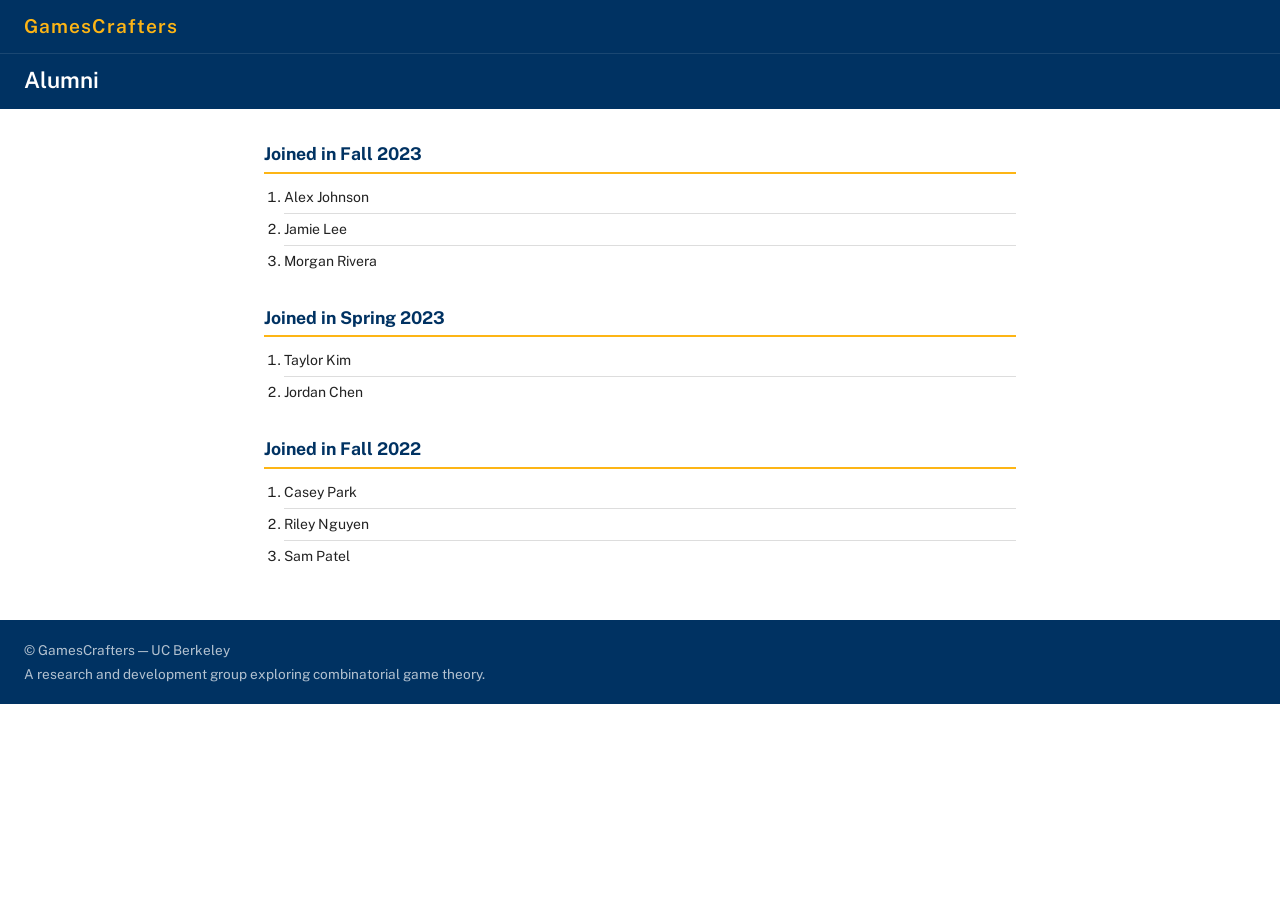
==== alumni.html @ 996c43f6 "add simple alumni.html with fake data + update css" ====
<!DOCTYPE html>
<html lang="en">
<head>
  <meta charset="UTF-8">
  <meta name="viewport" content="width=device-width, initial-scale=1.0">
  <title>GamesCrafters :: Alumni</title>
  <link rel="stylesheet" href="main.css">
</head>
<body>

  <div class="page-logo">
    <a href="index.html">GamesCrafters</a>
  </div>

  <div class="page-nav">
    <h1>Alumni</h1>
  </div>

  <div class="page-content">
    <div class="page-content-wrapper">

      <h3>Joined in Fall 2023</h3>
      <ol class="members-list">
        <li>Alex Johnson</li>
        <li>Jamie Lee</li>
        <li>Morgan Rivera</li>
      </ol>

      <h3>Joined in Spring 2023</h3>
      <ol class="members-list">
        <li>Taylor Kim</li>
        <li>Jordan Chen</li>
      </ol>

      <h3>Joined in Fall 2022</h3>
      <ol class="members-list">
        <li>Casey Park</li>
        <li>Riley Nguyen</li>
        <li>Sam Patel</li>
      </ol>

    </div>
  </div>

  <div class="page-footer">
    <div class="page-footer-wrapper">
      <p>© GamesCrafters — UC Berkeley</p>
      <p>A research and development group exploring combinatorial game theory.</p>
    </div>
  </div>

</body>
</html>
---- main.css ----
@import url('https://fonts.googleapis.com/css2?family=Public+Sans:wght@400;600&display=swap');

*, *::before, *::after { box-sizing: border-box; margin: 0; padding: 0; }

:root {
  --navy: #003262;
  --gold: #FDB515;
  --text: #222222;
  --muted: #555;
  --border: #ddd;
}

body {
  font-family: 'Public Sans', sans-serif;
  font-size: 14px;
  color: var(--text);
  background: #fff;
  line-height: 1.5;
}

/* ── INDEX PAGE: centered layout ── */
body.home {
  height: 100vh;
  display: flex;
  align-items: center;
  justify-content: center;
}

body.home .center {
  text-align: center;
}

body.home h1 {
  font-size: 3rem;
  font-weight: 600;
  color: var(--navy);
  margin-bottom: 10px;
}

body.home a {
  font-size: 0.95rem;
  color: var(--muted);
  text-decoration: underline;
}

body.home a:hover { color: var(--navy); }

/* ── ALUMNI PAGE ── */

.page-logo {
  background: var(--navy);
  padding: 12px 24px;
}

.page-logo a {
  color: var(--gold);
  font-size: 1.2rem;
  font-weight: 600;
  text-decoration: none;
  letter-spacing: 1px;
}

.page-nav {
  background: var(--navy);
  border-top: 1px solid rgba(255,255,255,0.1);
  padding: 10px 24px 12px;
}

.page-nav h1 {
  color: #fff;
  font-size: 1.4rem;
  font-weight: 600;
}

.page-content {
  max-width: 800px;
  margin: 32px auto;
  padding: 0 24px;
}

.page-content h3 {
  color: var(--navy);
  font-size: 1.1rem;
  margin-top: 28px;
  margin-bottom: 8px;
  padding-bottom: 4px;
  border-bottom: 2px solid var(--gold);
}

.members-list {
  list-style: decimal;
  padding-left: 20px;
}

.members-list li {
  padding: 5px 0;
  border-bottom: 1px solid var(--border);
}

.members-list li:last-child { border-bottom: none; }

/* ── FOOTER ── */
.page-footer {
  margin-top: 48px;
  background: var(--navy);
  color: rgba(255,255,255,0.7);
  padding: 20px 24px;
  font-size: 0.85rem;
}

.page-footer p + p { margin-top: 4px; }
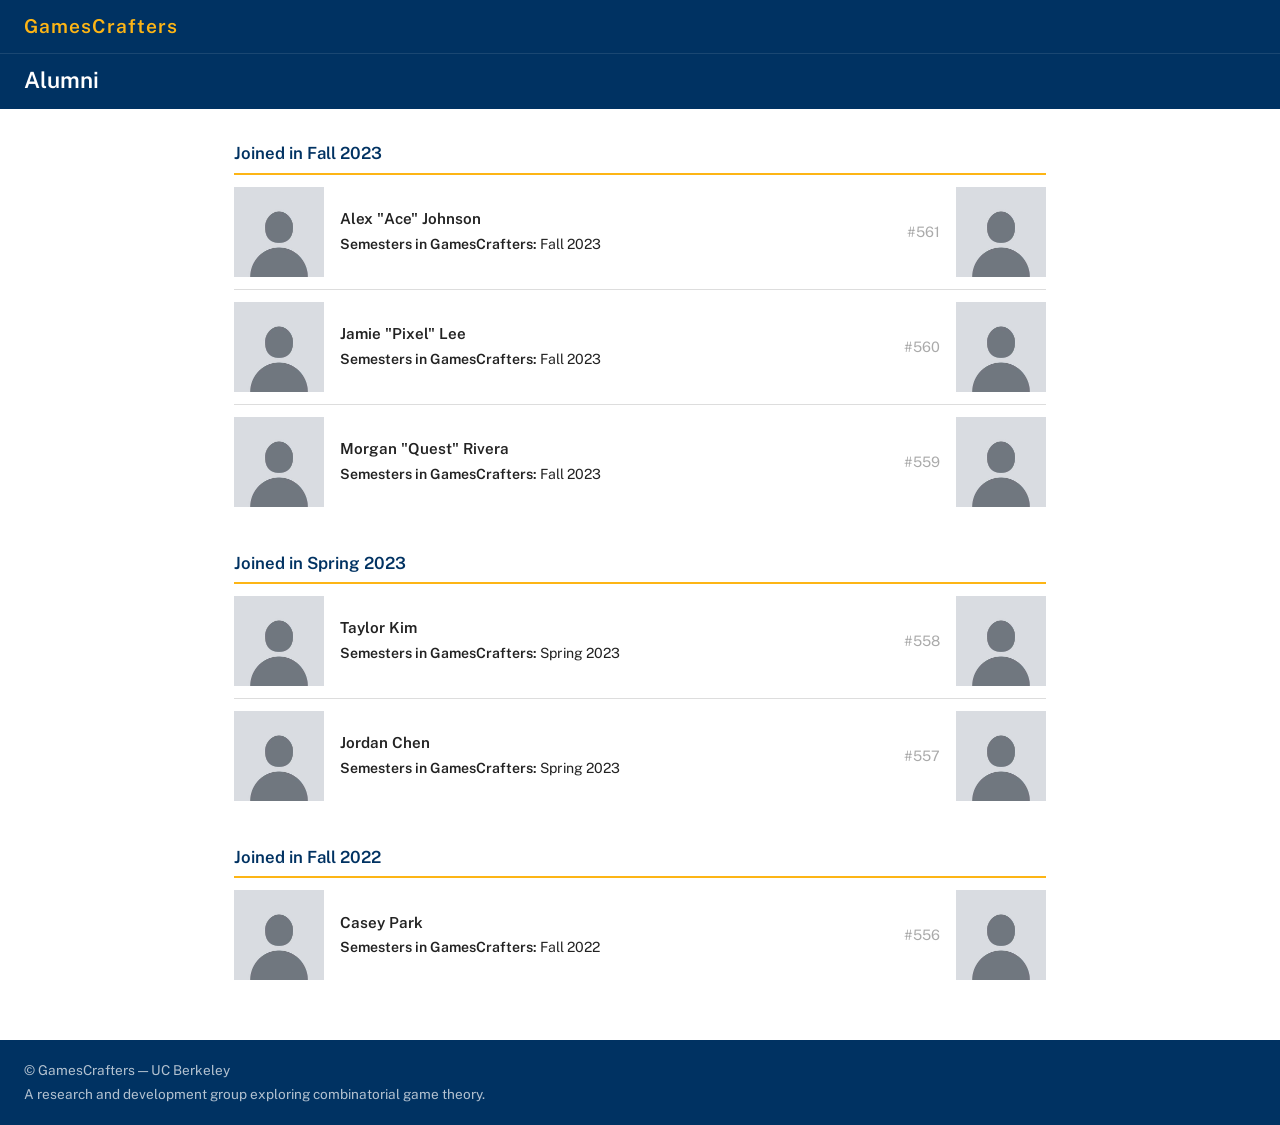
==== commit 6accc5c3: "add member cards" ====
--- a/alumni.html
+++ b/alumni.html
@@ -21,22 +21,68 @@
 
       <h3>Joined in Fall 2023</h3>
       <ol class="members-list">
-        <li>Alex Johnson</li>
-        <li>Jamie Lee</li>
-        <li>Morgan Rivera</li>
+        <li class="member-item">
+          <img src="assets/images/members/jane-doe.jpg" alt="Alex Johnson" class="member-img-left">
+          <div class="member-info">
+            <strong>Alex "Ace" Johnson</strong>
+            <p><span>Semesters in GamesCrafters:</span> Fall 2023</p>
+          </div>
+          <span class="member-number">#561</span>
+          <img src="assets/images/members/jane-doe.jpg" alt="Alex Johnson" class="member-img-right">
+        </li>
+        <li class="member-item">
+          <img src="assets/images/members/jane-doe.jpg" alt="Jamie Lee" class="member-img-left">
+          <div class="member-info">
+            <strong>Jamie "Pixel" Lee</strong>
+            <p><span>Semesters in GamesCrafters:</span> Fall 2023</p>
+          </div>
+          <span class="member-number">#560</span>
+          <img src="assets/images/members/jane-doe.jpg" alt="Jamie Lee" class="member-img-right">
+        </li>
+        <li class="member-item">
+          <img src="assets/images/members/jane-doe.jpg" alt="Morgan Rivera" class="member-img-left">
+          <div class="member-info">
+            <strong>Morgan "Quest" Rivera</strong>
+            <p><span>Semesters in GamesCrafters:</span> Fall 2023</p>
+          </div>
+          <span class="member-number">#559</span>
+          <img src="assets/images/members/jane-doe.jpg" alt="Morgan Rivera" class="member-img-right">
+        </li>
       </ol>
 
       <h3>Joined in Spring 2023</h3>
       <ol class="members-list">
-        <li>Taylor Kim</li>
-        <li>Jordan Chen</li>
+        <li class="member-item">
+          <img src="assets/images/members/jane-doe.jpg" alt="Taylor Kim" class="member-img-left">
+          <div class="member-info">
+            <strong>Taylor Kim</strong>
+            <p><span>Semesters in GamesCrafters:</span> Spring 2023</p>
+          </div>
+          <span class="member-number">#558</span>
+          <img src="assets/images/members/jane-doe.jpg" alt="Taylor Kim" class="member-img-right">
+        </li>
+        <li class="member-item">
+          <img src="assets/images/members/jane-doe.jpg" alt="Jordan Chen" class="member-img-left">
+          <div class="member-info">
+            <strong>Jordan Chen</strong>
+            <p><span>Semesters in GamesCrafters:</span> Spring 2023</p>
+          </div>
+          <span class="member-number">#557</span>
+          <img src="assets/images/members/jane-doe.jpg" alt="Jordan Chen" class="member-img-right">
+        </li>
       </ol>
 
       <h3>Joined in Fall 2022</h3>
       <ol class="members-list">
-        <li>Casey Park</li>
-        <li>Riley Nguyen</li>
-        <li>Sam Patel</li>
+        <li class="member-item">
+          <img src="assets/images/members/jane-doe.jpg" alt="Casey Park" class="member-img-left">
+          <div class="member-info">
+            <strong>Casey Park</strong>
+            <p><span>Semesters in GamesCrafters:</span> Fall 2022</p>
+          </div>
+          <span class="member-number">#556</span>
+          <img src="assets/images/members/jane-doe.jpg" alt="Casey Park" class="member-img-right">
+        </li>
       </ol>
 
     </div>
--- a/main.css
+++ b/main.css
@@ -18,7 +18,7 @@
   line-height: 1.5;
 }
 
-/* ── INDEX PAGE: centered layout ── */
+/* ── INDEX PAGE ── */
 body.home {
   height: 100vh;
   display: flex;
@@ -26,9 +26,7 @@
   justify-content: center;
 }
 
-body.home .center {
-  text-align: center;
-}
+body.home .center { text-align: center; }
 
 body.home h1 {
   font-size: 3rem;
@@ -73,31 +71,74 @@
 }
 
 .page-content {
-  max-width: 800px;
+  max-width: 860px;
   margin: 32px auto;
   padding: 0 24px;
 }
 
 .page-content h3 {
   color: var(--navy);
-  font-size: 1.1rem;
-  margin-top: 28px;
-  margin-bottom: 8px;
-  padding-bottom: 4px;
+  font-size: 1.05rem;
+  font-weight: 600;
+  margin-top: 32px;
+  margin-bottom: 0;
+  padding-bottom: 6px;
   border-bottom: 2px solid var(--gold);
 }
 
+/* ── MEMBER LIST ── */
 .members-list {
-  list-style: decimal;
-  padding-left: 20px;
+  list-style: none;
+  padding: 0;
+  margin: 0;
 }
 
-.members-list li {
-  padding: 5px 0;
+.member-item {
+  display: flex;
+  align-items: center;
+  gap: 16px;
+  padding: 12px 0;
   border-bottom: 1px solid var(--border);
 }
 
-.members-list li:last-child { border-bottom: none; }
+.member-item:last-child { border-bottom: none; }
+
+.member-img-left,
+.member-img-right {
+  width: 90px;
+  height: 90px;
+  object-fit: cover;
+  flex-shrink: 0;
+  background: #eee;
+}
+
+.member-img-right { margin-left: auto; }
+
+.member-info {
+  flex: 1;
+}
+
+.member-info strong {
+  display: block;
+  font-size: 0.95rem;
+  font-weight: 600;
+  margin-bottom: 3px;
+}
+
+.member-info p {
+  font-size: 0.88rem;
+  color: var(--text);
+}
+
+.member-info p span {
+  font-weight: 600;
+}
+
+.member-number {
+  font-size: 0.9rem;
+  color: #aaa;
+  flex-shrink: 0;
+}
 
 /* ── FOOTER ── */
 .page-footer {
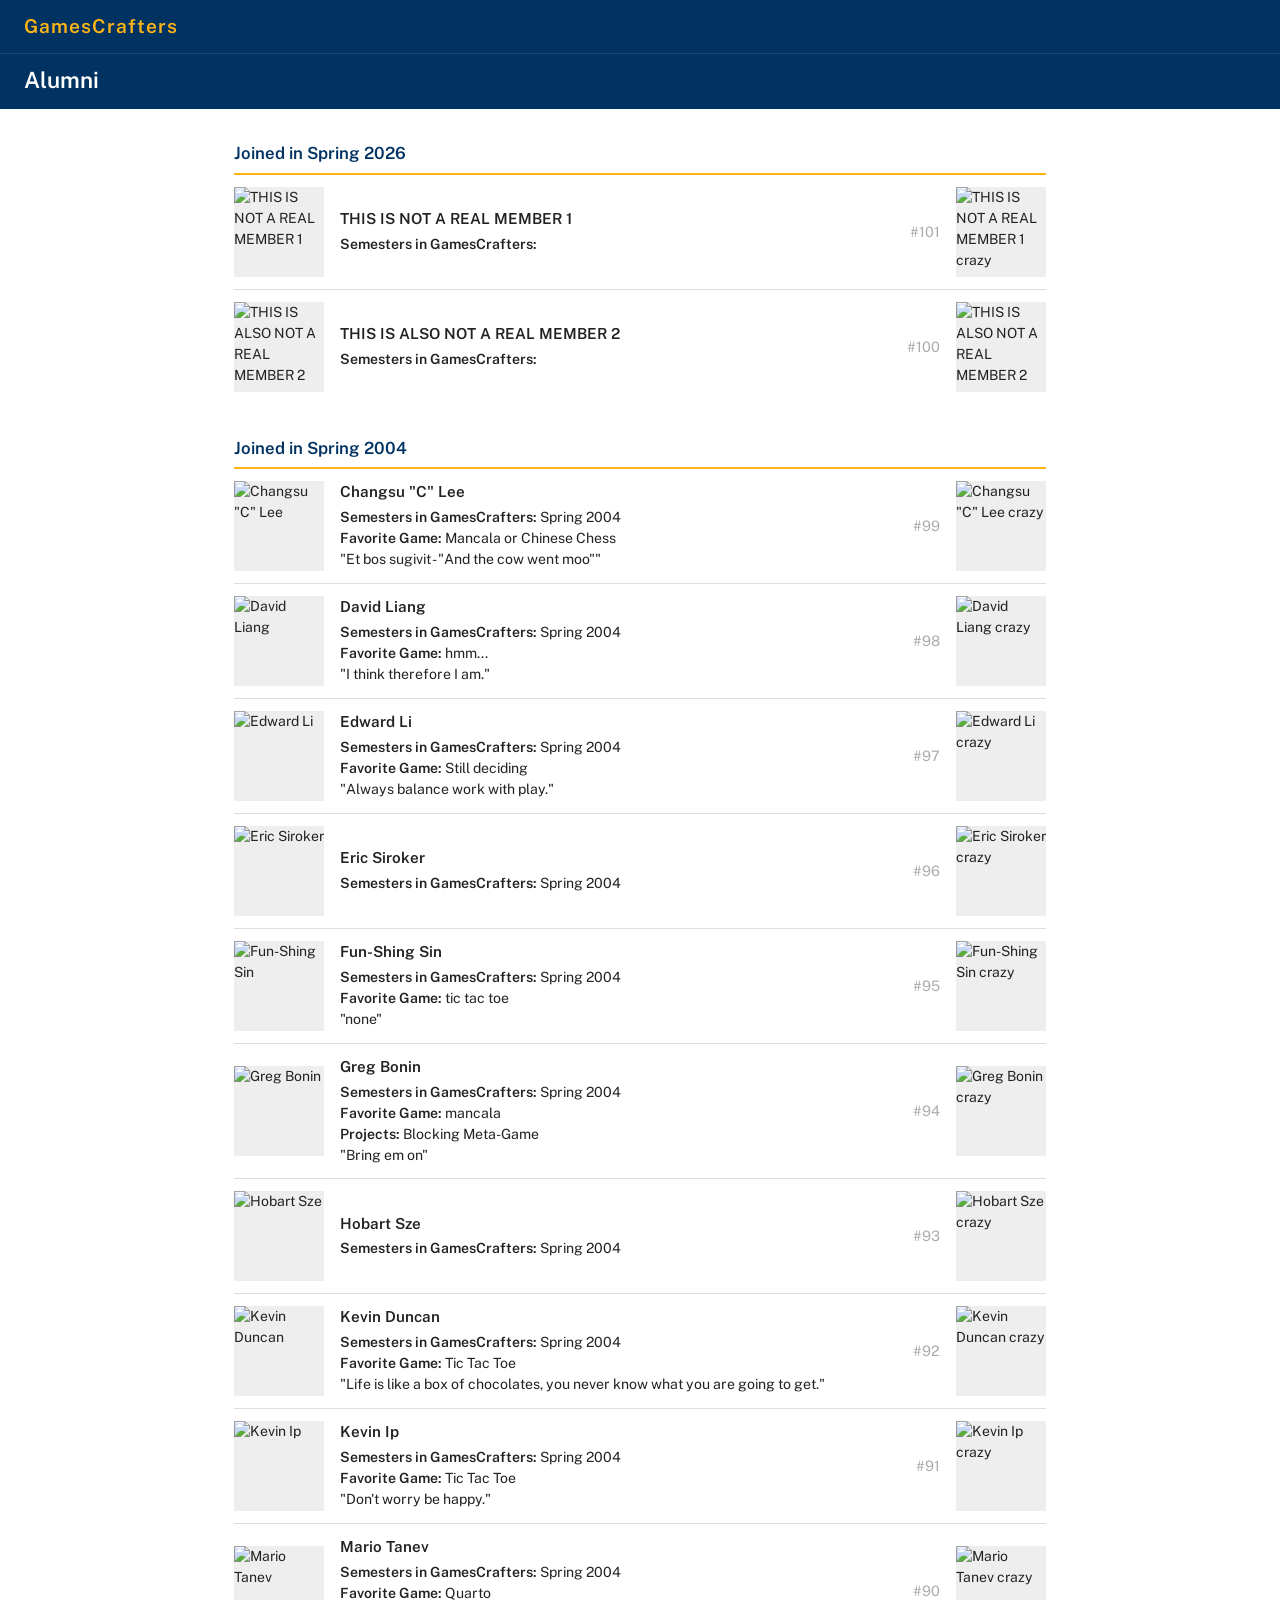
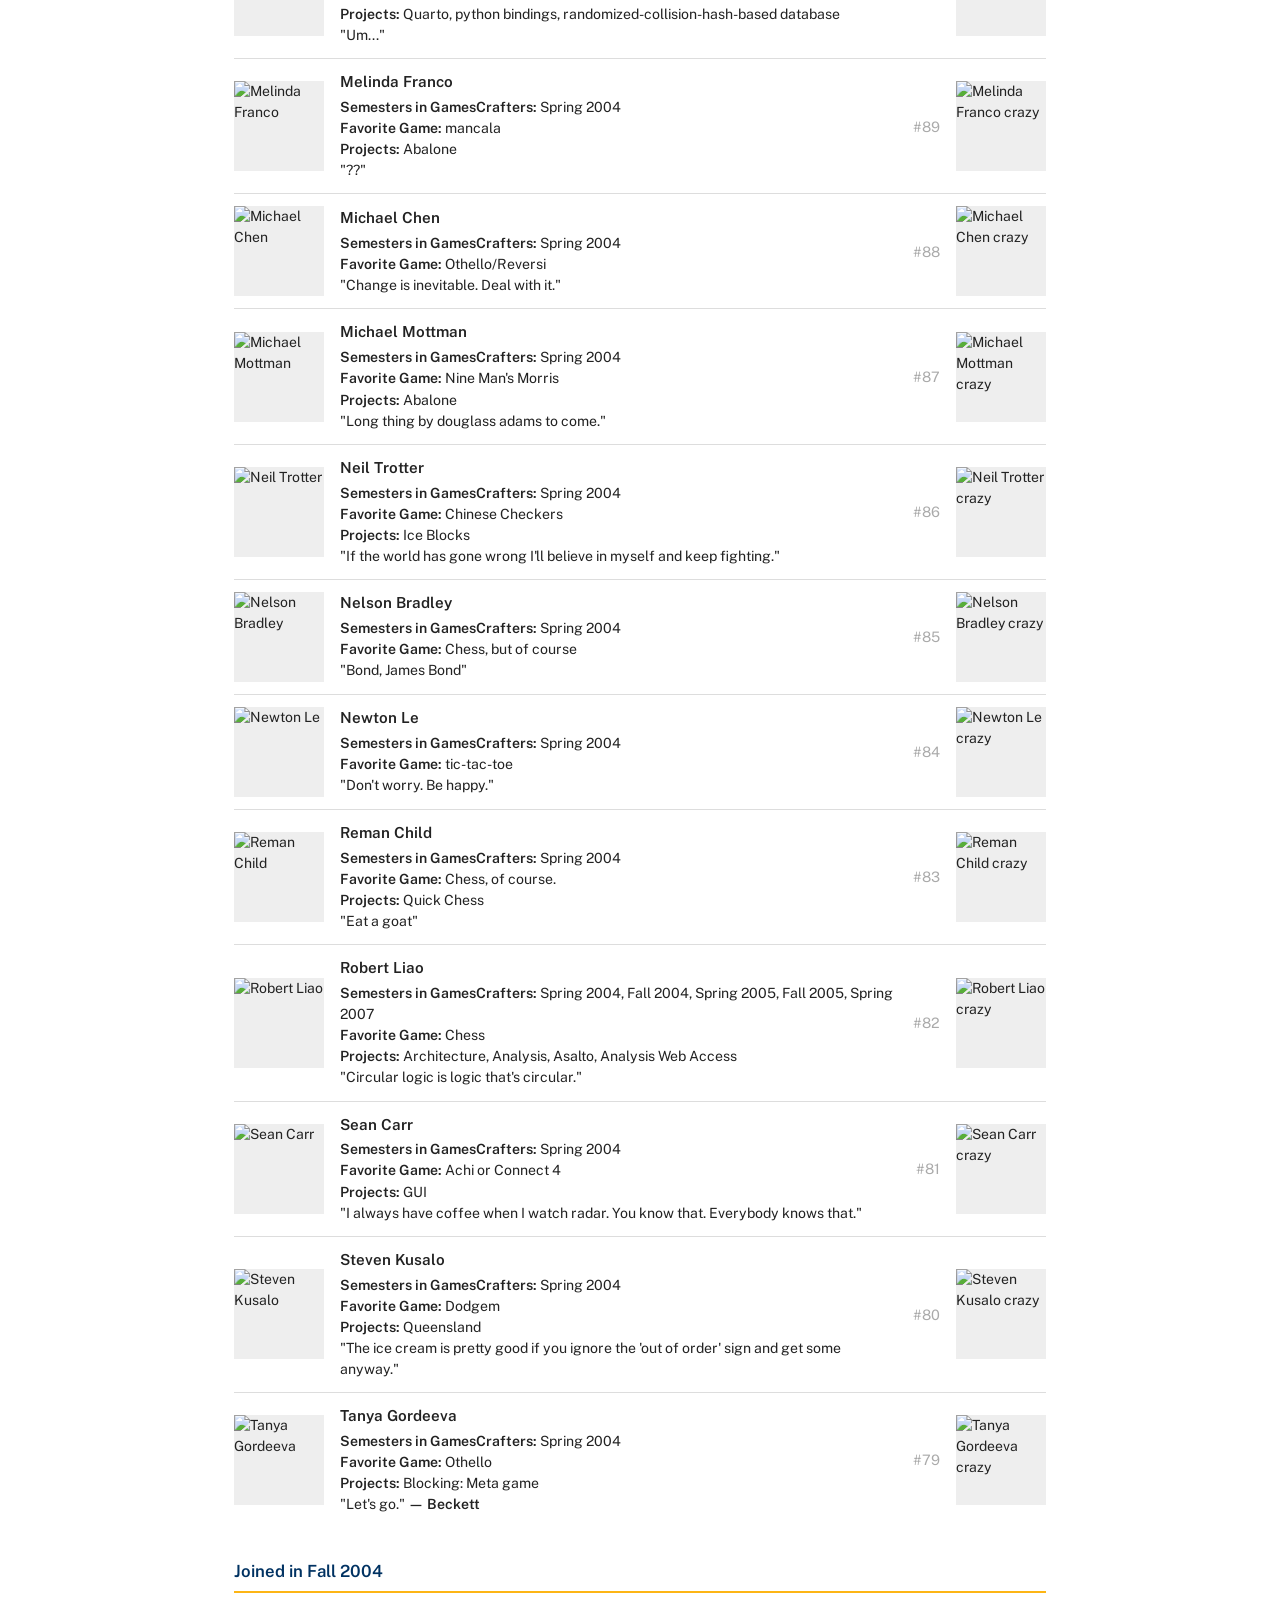
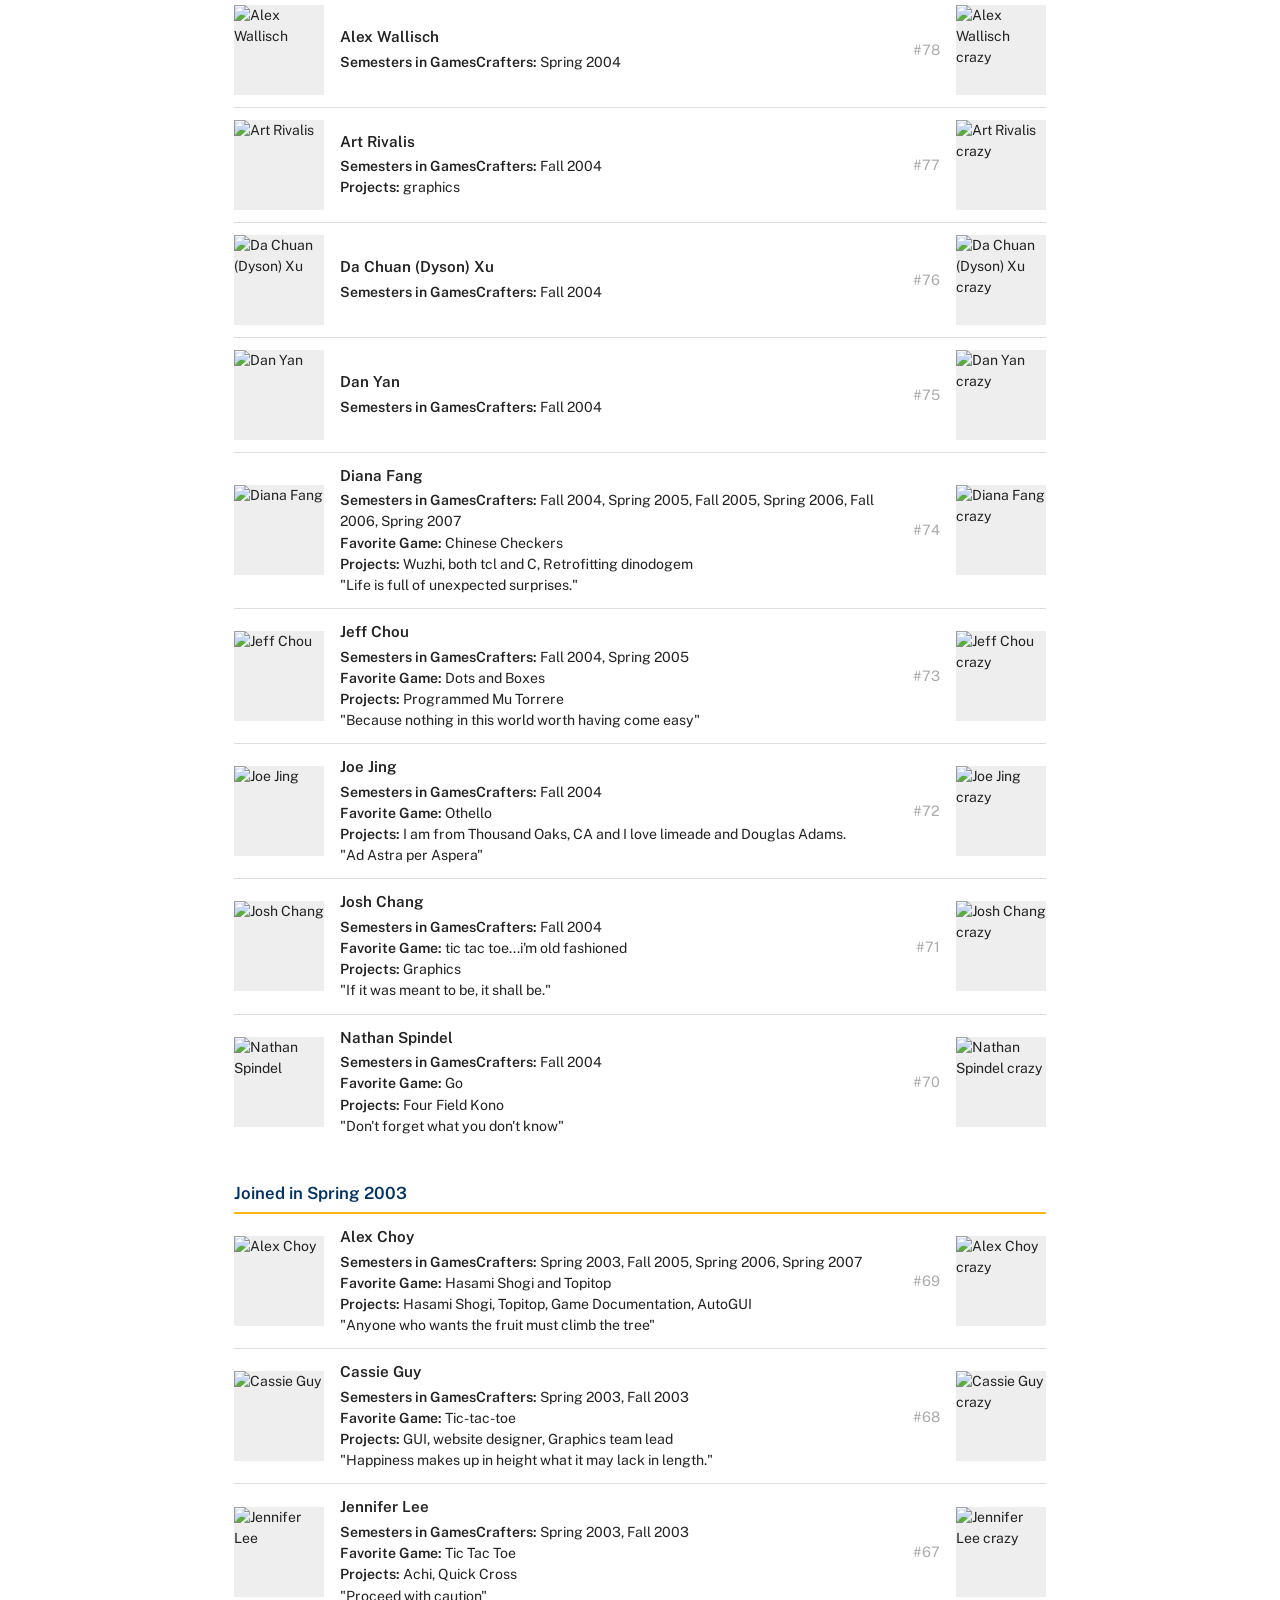
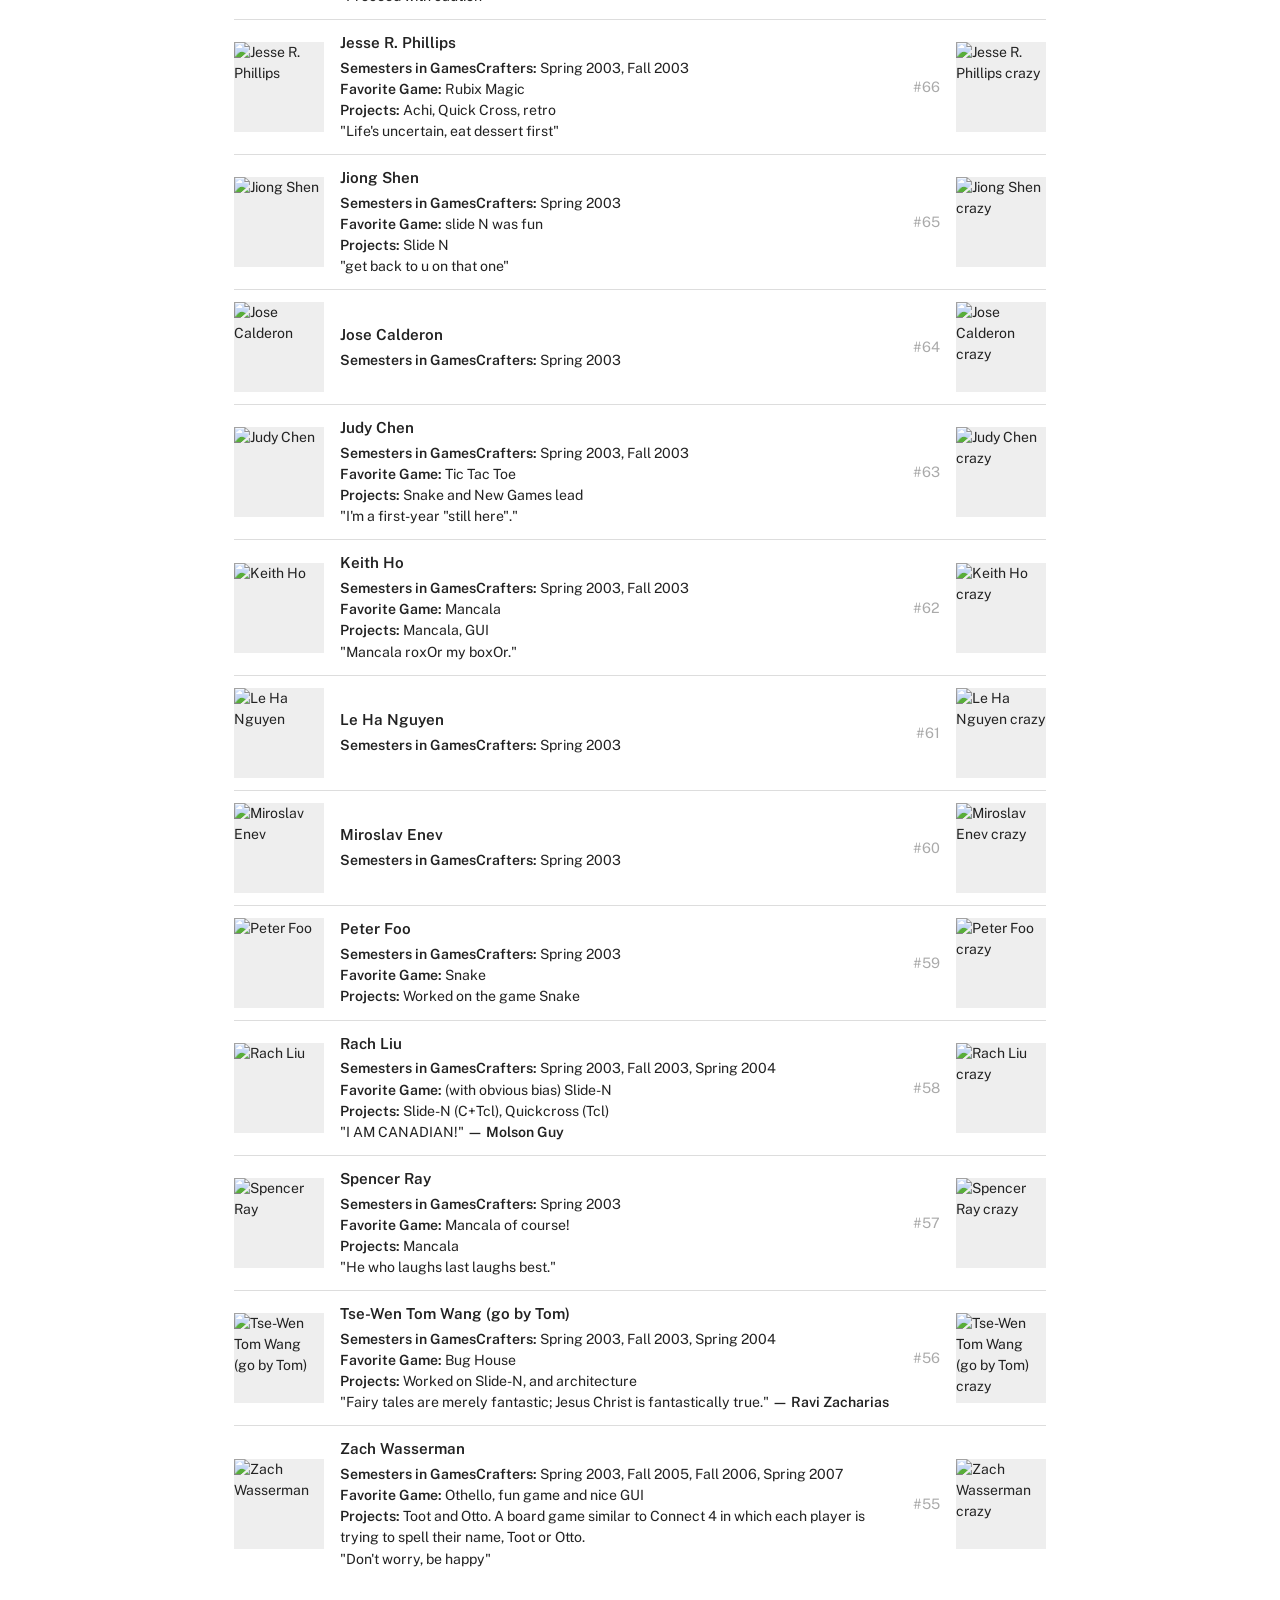
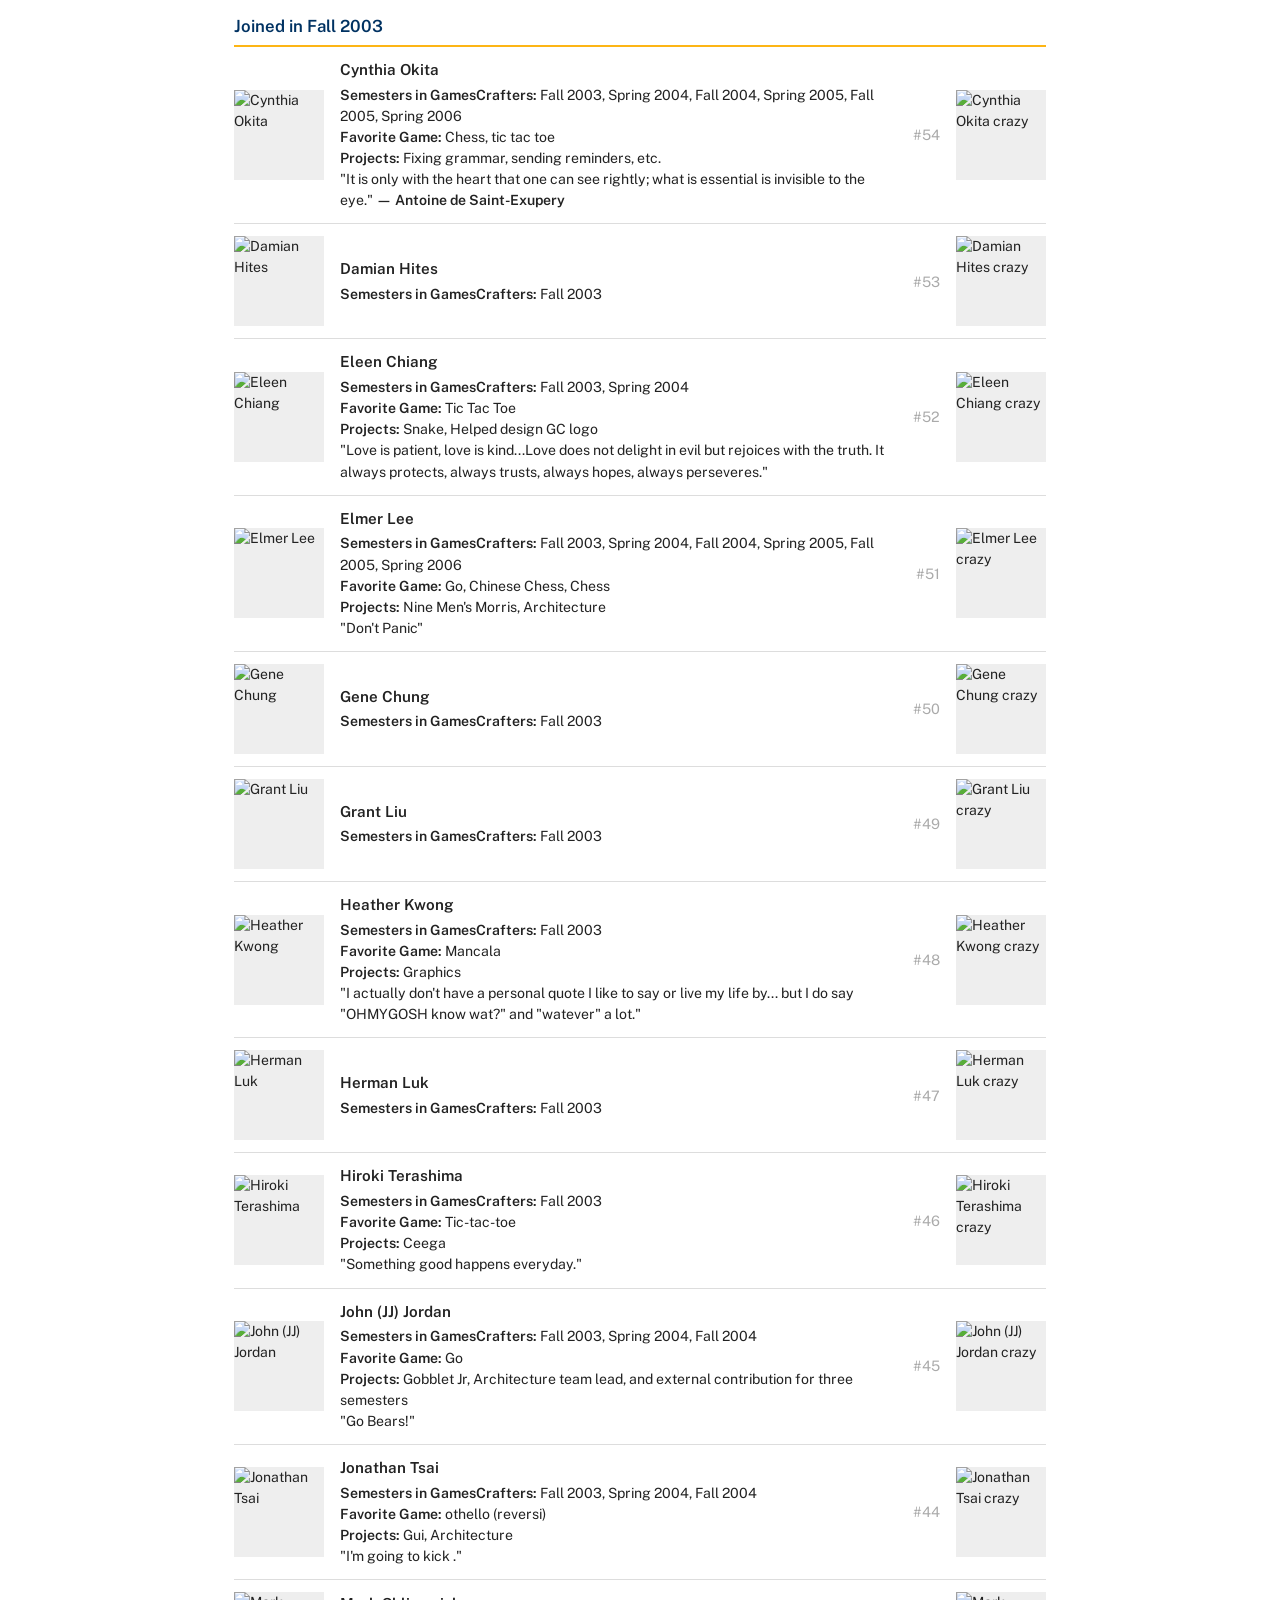
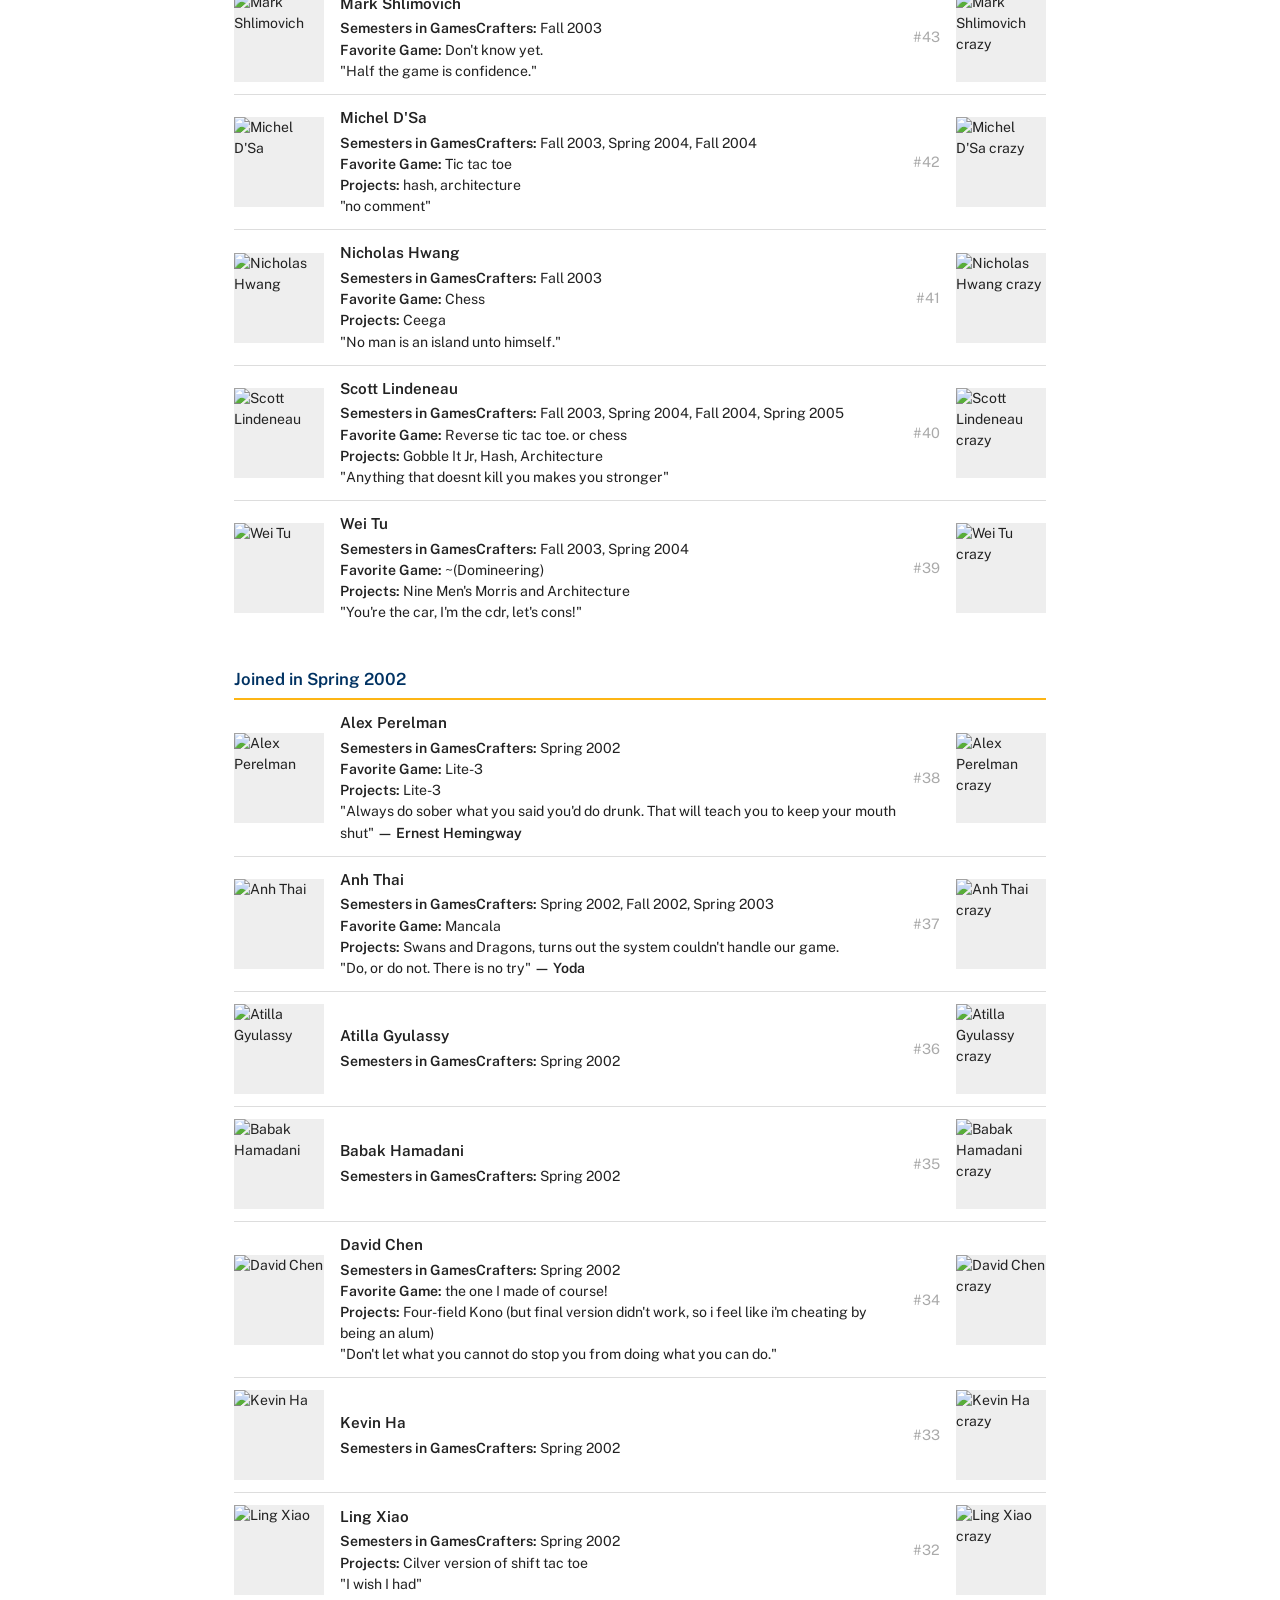
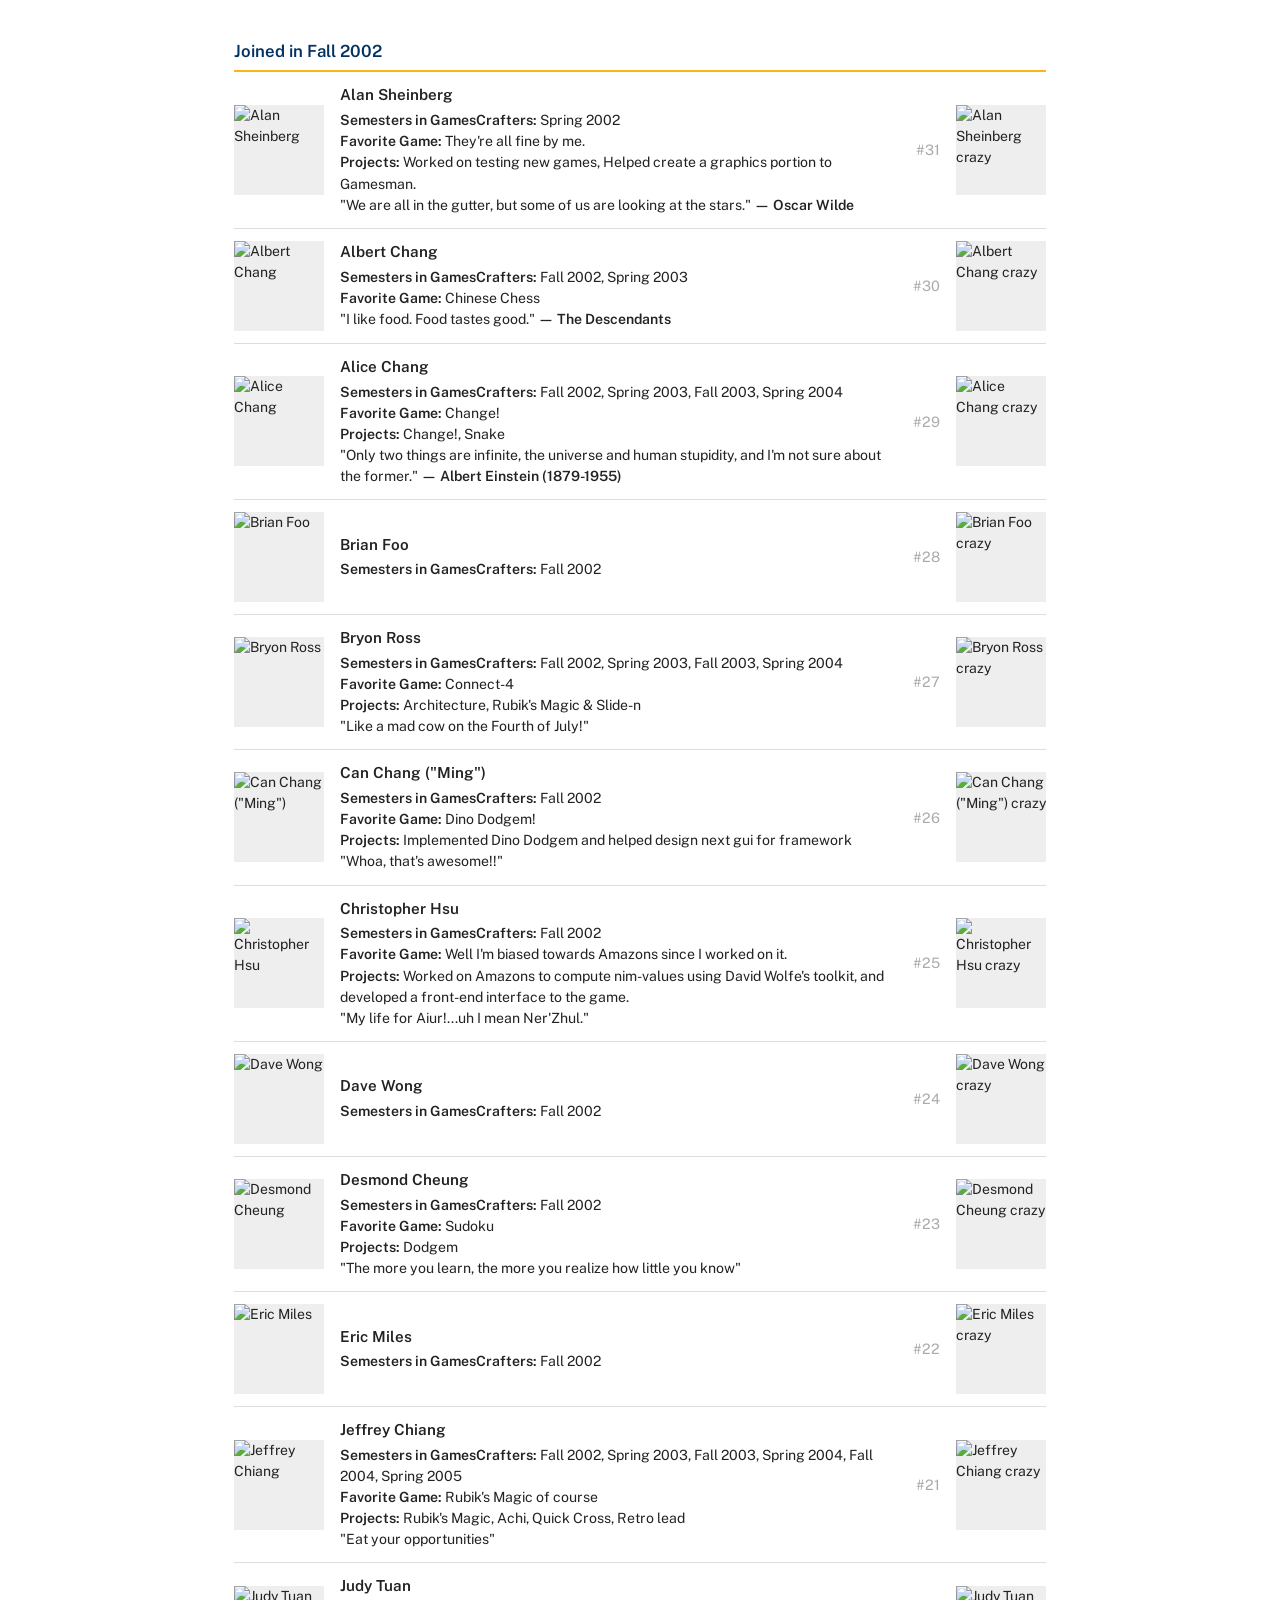
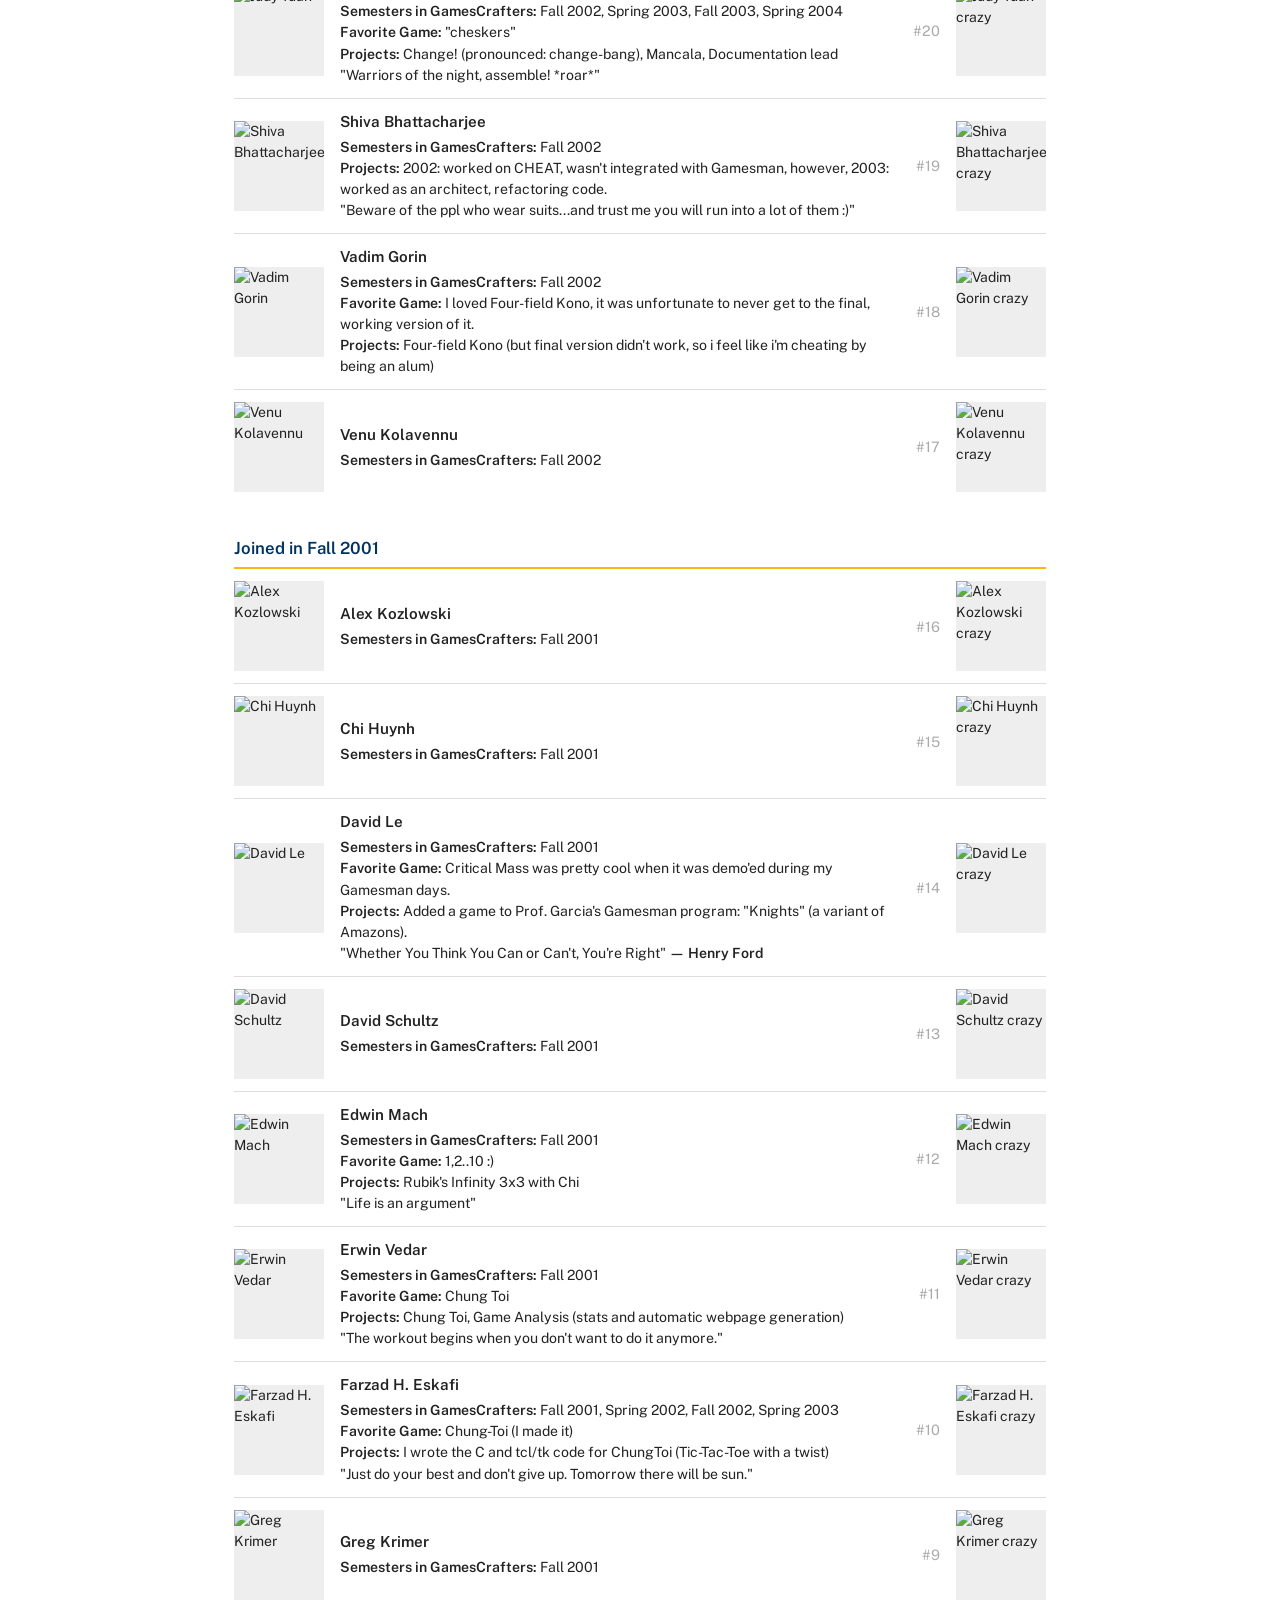
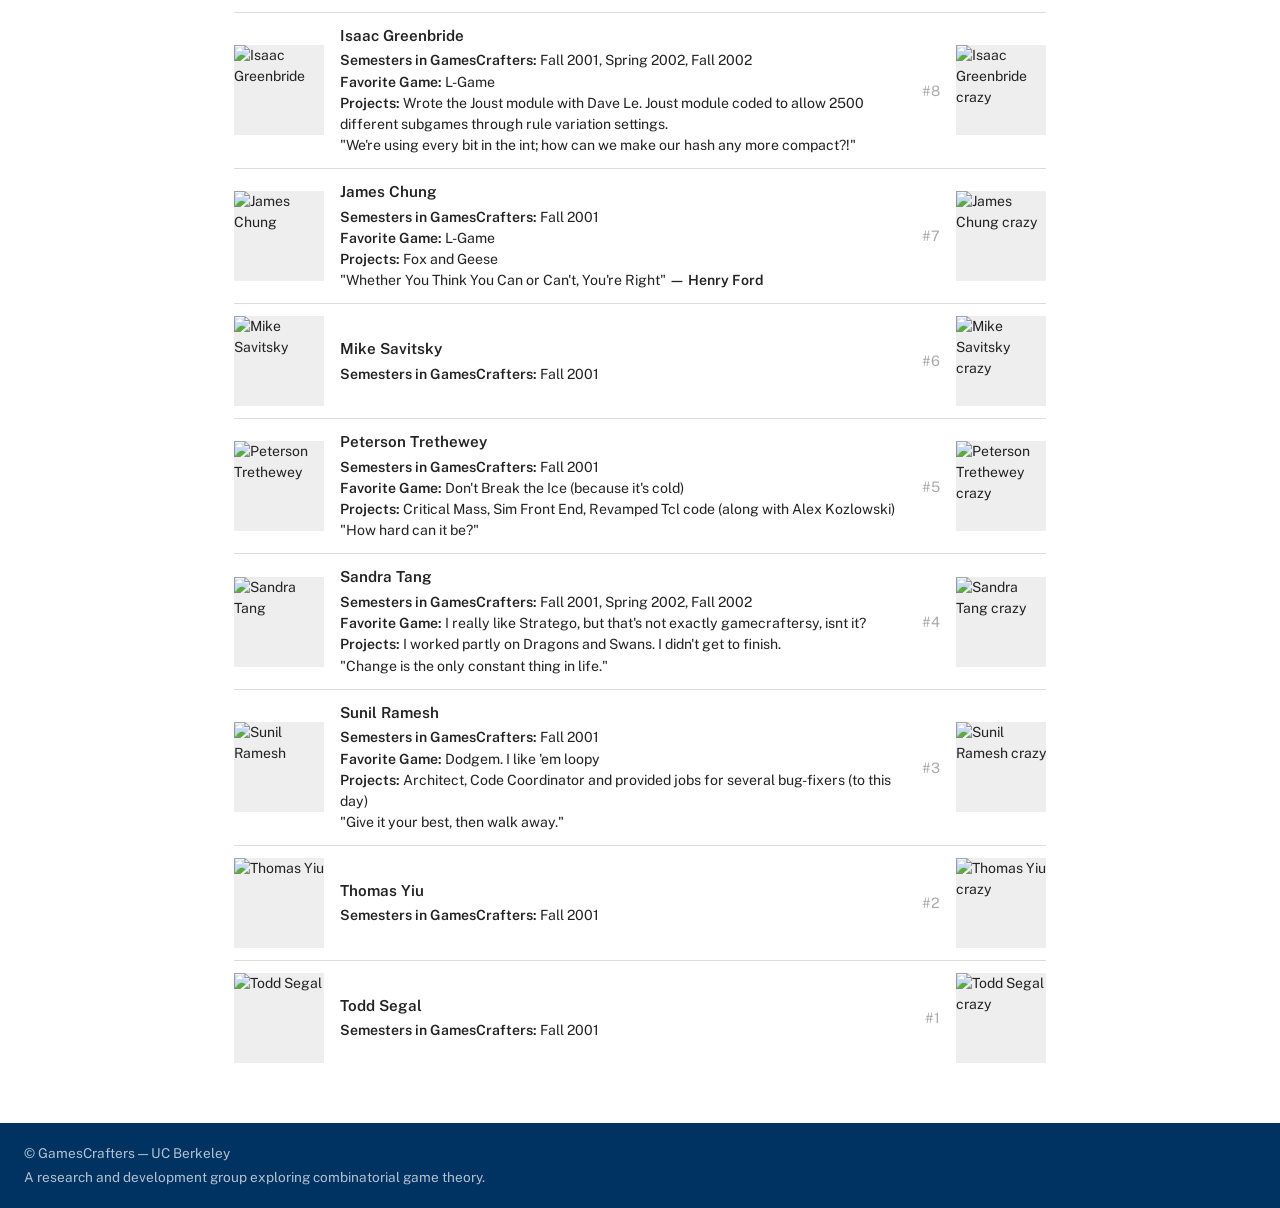
==== commit e73b3522: "update <update_alumni.py> with extra columns - project and games" ====
--- a/alumni.html
+++ b/alumni.html
@@ -18,73 +18,1243 @@
 
   <div class="page-content">
     <div class="page-content-wrapper">
-
-      <h3>Joined in Fall 2023</h3>
+      
+      <h3 id="spring-2026">Joined in Spring 2026</h3>
       <ol class="members-list">
         <li class="member-item">
-          <img src="assets/images/members/jane-doe.jpg" alt="Alex Johnson" class="member-img-left">
-          <div class="member-info">
-            <strong>Alex "Ace" Johnson</strong>
-            <p><span>Semesters in GamesCrafters:</span> Fall 2023</p>
-          </div>
-          <span class="member-number">#561</span>
-          <img src="assets/images/members/jane-doe.jpg" alt="Alex Johnson" class="member-img-right">
-        </li>
-        <li class="member-item">
-          <img src="assets/images/members/jane-doe.jpg" alt="Jamie Lee" class="member-img-left">
-          <div class="member-info">
-            <strong>Jamie "Pixel" Lee</strong>
-            <p><span>Semesters in GamesCrafters:</span> Fall 2023</p>
-          </div>
-          <span class="member-number">#560</span>
-          <img src="assets/images/members/jane-doe.jpg" alt="Jamie Lee" class="member-img-right">
-        </li>
-        <li class="member-item">
-          <img src="assets/images/members/jane-doe.jpg" alt="Morgan Rivera" class="member-img-left">
-          <div class="member-info">
-            <strong>Morgan "Quest" Rivera</strong>
-            <p><span>Semesters in GamesCrafters:</span> Fall 2023</p>
-          </div>
-          <span class="member-number">#559</span>
-          <img src="assets/images/members/jane-doe.jpg" alt="Morgan Rivera" class="member-img-right">
+          <img src="assets/images/members/jane-doe.png" alt="THIS IS NOT A REAL MEMBER 1" class="member-img-left">
+          <div class="member-info">
+            <strong>THIS IS NOT A REAL MEMBER 1</strong>
+            <p><span>Semesters in GamesCrafters:</span> </p>
+            
+            
+            
+          </div>
+          <span class="member-number">#101</span>
+          <img src="assets/images/members/jane-doe.png" alt="THIS IS NOT A REAL MEMBER 1 crazy" class="member-img-right">
+        </li>
+        <li class="member-item">
+          <img src="assets/images/members/jane-doe.png" alt="THIS IS ALSO NOT A REAL MEMBER 2" class="member-img-left">
+          <div class="member-info">
+            <strong>THIS IS ALSO NOT A REAL MEMBER 2</strong>
+            <p><span>Semesters in GamesCrafters:</span> </p>
+            
+            
+            
+          </div>
+          <span class="member-number">#100</span>
+          <img src="assets/images/members/jane-doe.png" alt="THIS IS ALSO NOT A REAL MEMBER 2 crazy" class="member-img-right">
         </li>
       </ol>
-
-      <h3>Joined in Spring 2023</h3>
+      <h3 id="spring-2004">Joined in Spring 2004</h3>
       <ol class="members-list">
         <li class="member-item">
-          <img src="assets/images/members/jane-doe.jpg" alt="Taylor Kim" class="member-img-left">
-          <div class="member-info">
-            <strong>Taylor Kim</strong>
-            <p><span>Semesters in GamesCrafters:</span> Spring 2023</p>
-          </div>
-          <span class="member-number">#558</span>
-          <img src="assets/images/members/jane-doe.jpg" alt="Taylor Kim" class="member-img-right">
-        </li>
-        <li class="member-item">
-          <img src="assets/images/members/jane-doe.jpg" alt="Jordan Chen" class="member-img-left">
-          <div class="member-info">
-            <strong>Jordan Chen</strong>
-            <p><span>Semesters in GamesCrafters:</span> Spring 2023</p>
-          </div>
-          <span class="member-number">#557</span>
-          <img src="assets/images/members/jane-doe.jpg" alt="Jordan Chen" class="member-img-right">
+          <img src="assets/images/members/sp04/ChangsuLee.jpg" alt="Changsu &quot;C&quot; Lee" class="member-img-left">
+          <div class="member-info">
+            <strong>Changsu &quot;C&quot; Lee</strong>
+            <p><span>Semesters in GamesCrafters:</span> Spring 2004</p>
+            <p><span>Favorite Game:</span> Mancala or Chinese Chess</p>
+            
+            <p class="member-quote">"Et bos sugivit - &quot;And the cow went moo&quot;"</p>
+          </div>
+          <span class="member-number">#99</span>
+          <img src="assets/images/members/sp04/ChangsuLeeCrazy.jpg" alt="Changsu &quot;C&quot; Lee crazy" class="member-img-right">
+        </li>
+        <li class="member-item">
+          <img src="assets/images/members/sp04/DavidLiang.jpg" alt="David Liang" class="member-img-left">
+          <div class="member-info">
+            <strong>David Liang</strong>
+            <p><span>Semesters in GamesCrafters:</span> Spring 2004</p>
+            <p><span>Favorite Game:</span> hmm...</p>
+            
+            <p class="member-quote">"I think therefore I am."</p>
+          </div>
+          <span class="member-number">#98</span>
+          <img src="assets/images/members/sp04/DavidLiangCrazy.jpg" alt="David Liang crazy" class="member-img-right">
+        </li>
+        <li class="member-item">
+          <img src="assets/images/members/sp04/EdwardLi.jpg" alt="Edward Li" class="member-img-left">
+          <div class="member-info">
+            <strong>Edward Li</strong>
+            <p><span>Semesters in GamesCrafters:</span> Spring 2004</p>
+            <p><span>Favorite Game:</span> Still deciding</p>
+            
+            <p class="member-quote">"Always balance work with play."</p>
+          </div>
+          <span class="member-number">#97</span>
+          <img src="assets/images/members/sp04/EdwardLiCrazy.jpg" alt="Edward Li crazy" class="member-img-right">
+        </li>
+        <li class="member-item">
+          <img src="assets/images/members/sp04/EricSiroker.jpg" alt="Eric Siroker" class="member-img-left">
+          <div class="member-info">
+            <strong>Eric Siroker</strong>
+            <p><span>Semesters in GamesCrafters:</span> Spring 2004</p>
+            
+            
+            
+          </div>
+          <span class="member-number">#96</span>
+          <img src="assets/images/members/sp04/EricSirokerCrazy.jpg" alt="Eric Siroker crazy" class="member-img-right">
+        </li>
+        <li class="member-item">
+          <img src="assets/images/members/sp04/FunShingSin.jpg" alt="Fun-Shing Sin" class="member-img-left">
+          <div class="member-info">
+            <strong>Fun-Shing Sin</strong>
+            <p><span>Semesters in GamesCrafters:</span> Spring 2004</p>
+            <p><span>Favorite Game:</span> tic tac toe</p>
+            
+            <p class="member-quote">"none"</p>
+          </div>
+          <span class="member-number">#95</span>
+          <img src="assets/images/members/sp04/FunShingSinCrazy.jpg" alt="Fun-Shing Sin crazy" class="member-img-right">
+        </li>
+        <li class="member-item">
+          <img src="assets/images/members/sp04/GregBonin.jpg" alt="Greg Bonin" class="member-img-left">
+          <div class="member-info">
+            <strong>Greg Bonin</strong>
+            <p><span>Semesters in GamesCrafters:</span> Spring 2004</p>
+            <p><span>Favorite Game:</span> mancala</p>
+            <p><span>Projects:</span> Blocking Meta-Game</p>
+            <p class="member-quote">"Bring em on"</p>
+          </div>
+          <span class="member-number">#94</span>
+          <img src="assets/images/members/sp04/GregBoninCrazy.jpg" alt="Greg Bonin crazy" class="member-img-right">
+        </li>
+        <li class="member-item">
+          <img src="assets/images/members/sp04/HobartSze.jpg" alt="Hobart Sze" class="member-img-left">
+          <div class="member-info">
+            <strong>Hobart Sze</strong>
+            <p><span>Semesters in GamesCrafters:</span> Spring 2004</p>
+            
+            
+            
+          </div>
+          <span class="member-number">#93</span>
+          <img src="assets/images/members/sp04/HobartSzeCrazy.jpg" alt="Hobart Sze crazy" class="member-img-right">
+        </li>
+        <li class="member-item">
+          <img src="assets/images/members/sp04/KevinDuncan.jpg" alt="Kevin Duncan" class="member-img-left">
+          <div class="member-info">
+            <strong>Kevin Duncan</strong>
+            <p><span>Semesters in GamesCrafters:</span> Spring 2004</p>
+            <p><span>Favorite Game:</span> Tic Tac Toe</p>
+            
+            <p class="member-quote">"Life is like a box of chocolates, you never know what you are going to get."</p>
+          </div>
+          <span class="member-number">#92</span>
+          <img src="assets/images/members/sp04/KevinDuncanCrazy.jpg" alt="Kevin Duncan crazy" class="member-img-right">
+        </li>
+        <li class="member-item">
+          <img src="assets/images/members/sp04/KevinIp.jpg" alt="Kevin Ip" class="member-img-left">
+          <div class="member-info">
+            <strong>Kevin Ip</strong>
+            <p><span>Semesters in GamesCrafters:</span> Spring 2004</p>
+            <p><span>Favorite Game:</span> Tic Tac Toe</p>
+            
+            <p class="member-quote">"Don&#x27;t worry be happy."</p>
+          </div>
+          <span class="member-number">#91</span>
+          <img src="assets/images/members/sp04/KevinIpCrazy.jpg" alt="Kevin Ip crazy" class="member-img-right">
+        </li>
+        <li class="member-item">
+          <img src="assets/images/members/sp04/MarioTanev.jpg" alt="Mario Tanev" class="member-img-left">
+          <div class="member-info">
+            <strong>Mario Tanev</strong>
+            <p><span>Semesters in GamesCrafters:</span> Spring 2004</p>
+            <p><span>Favorite Game:</span> Quarto</p>
+            <p><span>Projects:</span> Quarto, python bindings, randomized-collision-hash-based database</p>
+            <p class="member-quote">"Um..."</p>
+          </div>
+          <span class="member-number">#90</span>
+          <img src="assets/images/members/sp04/MarioTanevCrazy.jpg" alt="Mario Tanev crazy" class="member-img-right">
+        </li>
+        <li class="member-item">
+          <img src="assets/images/members/sp04/MelindaFranco.jpg" alt="Melinda Franco" class="member-img-left">
+          <div class="member-info">
+            <strong>Melinda Franco</strong>
+            <p><span>Semesters in GamesCrafters:</span> Spring 2004</p>
+            <p><span>Favorite Game:</span> mancala</p>
+            <p><span>Projects:</span> Abalone</p>
+            <p class="member-quote">"??"</p>
+          </div>
+          <span class="member-number">#89</span>
+          <img src="assets/images/members/sp04/MelindaFrancoCrazy.jpg" alt="Melinda Franco crazy" class="member-img-right">
+        </li>
+        <li class="member-item">
+          <img src="assets/images/members/sp04/MichaelChen.jpg" alt="Michael Chen" class="member-img-left">
+          <div class="member-info">
+            <strong>Michael Chen</strong>
+            <p><span>Semesters in GamesCrafters:</span> Spring 2004</p>
+            <p><span>Favorite Game:</span> Othello/Reversi</p>
+            
+            <p class="member-quote">"Change is inevitable. Deal with it."</p>
+          </div>
+          <span class="member-number">#88</span>
+          <img src="assets/images/members/sp04/MichaelChenCrazy.jpg" alt="Michael Chen crazy" class="member-img-right">
+        </li>
+        <li class="member-item">
+          <img src="assets/images/members/sp04/MichaelMottman.jpg" alt="Michael Mottman" class="member-img-left">
+          <div class="member-info">
+            <strong>Michael Mottman</strong>
+            <p><span>Semesters in GamesCrafters:</span> Spring 2004</p>
+            <p><span>Favorite Game:</span> Nine Man&#x27;s Morris</p>
+            <p><span>Projects:</span> Abalone</p>
+            <p class="member-quote">"Long thing by douglass adams to come."</p>
+          </div>
+          <span class="member-number">#87</span>
+          <img src="assets/images/members/sp04/MichaelMottmanCrazy.jpg" alt="Michael Mottman crazy" class="member-img-right">
+        </li>
+        <li class="member-item">
+          <img src="assets/images/members/sp04/NeilTrotter.jpg" alt="Neil Trotter" class="member-img-left">
+          <div class="member-info">
+            <strong>Neil Trotter</strong>
+            <p><span>Semesters in GamesCrafters:</span> Spring 2004</p>
+            <p><span>Favorite Game:</span> Chinese Checkers</p>
+            <p><span>Projects:</span> Ice Blocks</p>
+            <p class="member-quote">"If the world has gone wrong I&#x27;ll believe in myself and keep fighting."</p>
+          </div>
+          <span class="member-number">#86</span>
+          <img src="assets/images/members/sp04/NeilTrotterCrazy.jpg" alt="Neil Trotter crazy" class="member-img-right">
+        </li>
+        <li class="member-item">
+          <img src="assets/images/members/sp04/NelsonBradley.jpg" alt="Nelson Bradley" class="member-img-left">
+          <div class="member-info">
+            <strong>Nelson Bradley</strong>
+            <p><span>Semesters in GamesCrafters:</span> Spring 2004</p>
+            <p><span>Favorite Game:</span> Chess, but of course</p>
+            
+            <p class="member-quote">"Bond, James Bond"</p>
+          </div>
+          <span class="member-number">#85</span>
+          <img src="assets/images/members/sp04/NelsonBradleyCrazy.jpg" alt="Nelson Bradley crazy" class="member-img-right">
+        </li>
+        <li class="member-item">
+          <img src="assets/images/members/sp04/NewtonLe.jpg" alt="Newton Le" class="member-img-left">
+          <div class="member-info">
+            <strong>Newton Le</strong>
+            <p><span>Semesters in GamesCrafters:</span> Spring 2004</p>
+            <p><span>Favorite Game:</span> tic-tac-toe</p>
+            
+            <p class="member-quote">"Don&#x27;t worry. Be happy."</p>
+          </div>
+          <span class="member-number">#84</span>
+          <img src="assets/images/members/sp04/NewtonLeCrazy.jpg" alt="Newton Le crazy" class="member-img-right">
+        </li>
+        <li class="member-item">
+          <img src="assets/images/members/sp04/RemanChild.jpg" alt="Reman Child" class="member-img-left">
+          <div class="member-info">
+            <strong>Reman Child</strong>
+            <p><span>Semesters in GamesCrafters:</span> Spring 2004</p>
+            <p><span>Favorite Game:</span> Chess, of course.</p>
+            <p><span>Projects:</span> Quick Chess</p>
+            <p class="member-quote">"Eat a goat"</p>
+          </div>
+          <span class="member-number">#83</span>
+          <img src="assets/images/members/sp04/RemanChildCrazy.jpg" alt="Reman Child crazy" class="member-img-right">
+        </li>
+        <li class="member-item">
+          <img src="assets/images/members/sp04/RobertLiao.jpg" alt="Robert Liao" class="member-img-left">
+          <div class="member-info">
+            <strong>Robert Liao</strong>
+            <p><span>Semesters in GamesCrafters:</span> Spring 2004, Fall 2004, Spring 2005, Fall 2005, Spring 2007</p>
+            <p><span>Favorite Game:</span> Chess</p>
+            <p><span>Projects:</span> Architecture, Analysis, Asalto, Analysis Web Access</p>
+            <p class="member-quote">"Circular logic is logic that&#x27;s circular."</p>
+          </div>
+          <span class="member-number">#82</span>
+          <img src="assets/images/members/sp04/RobertLiaoCrazy.jpg" alt="Robert Liao crazy" class="member-img-right">
+        </li>
+        <li class="member-item">
+          <img src="assets/images/members/sp04/SeanCarr.jpg" alt="Sean Carr" class="member-img-left">
+          <div class="member-info">
+            <strong>Sean Carr</strong>
+            <p><span>Semesters in GamesCrafters:</span> Spring 2004</p>
+            <p><span>Favorite Game:</span> Achi or Connect 4</p>
+            <p><span>Projects:</span> GUI</p>
+            <p class="member-quote">"I always have coffee when I watch radar. You know that. Everybody knows that."</p>
+          </div>
+          <span class="member-number">#81</span>
+          <img src="assets/images/members/sp04/SeanCarrCrazy.jpg" alt="Sean Carr crazy" class="member-img-right">
+        </li>
+        <li class="member-item">
+          <img src="assets/images/members/sp04/StevenKusalo.jpg" alt="Steven Kusalo" class="member-img-left">
+          <div class="member-info">
+            <strong>Steven Kusalo</strong>
+            <p><span>Semesters in GamesCrafters:</span> Spring 2004</p>
+            <p><span>Favorite Game:</span> Dodgem</p>
+            <p><span>Projects:</span> Queensland</p>
+            <p class="member-quote">"The ice cream is pretty good if you ignore the &#x27;out of order&#x27; sign and get some anyway."</p>
+          </div>
+          <span class="member-number">#80</span>
+          <img src="assets/images/members/sp04/StevenKusaloCrazy.jpg" alt="Steven Kusalo crazy" class="member-img-right">
+        </li>
+        <li class="member-item">
+          <img src="assets/images/members/sp04/TanyaGordeeva.jpg" alt="Tanya Gordeeva" class="member-img-left">
+          <div class="member-info">
+            <strong>Tanya Gordeeva</strong>
+            <p><span>Semesters in GamesCrafters:</span> Spring 2004</p>
+            <p><span>Favorite Game:</span> Othello</p>
+            <p><span>Projects:</span> Blocking: Meta game</p>
+            <p class="member-quote">"Let&#x27;s go." <span class="citation">— Beckett</span></p>
+          </div>
+          <span class="member-number">#79</span>
+          <img src="assets/images/members/sp04/TanyaGordeevaCrazy.jpg" alt="Tanya Gordeeva crazy" class="member-img-right">
         </li>
       </ol>
-
-      <h3>Joined in Fall 2022</h3>
+      <h3 id="fall-2004">Joined in Fall 2004</h3>
       <ol class="members-list">
         <li class="member-item">
-          <img src="assets/images/members/jane-doe.jpg" alt="Casey Park" class="member-img-left">
-          <div class="member-info">
-            <strong>Casey Park</strong>
-            <p><span>Semesters in GamesCrafters:</span> Fall 2022</p>
-          </div>
-          <span class="member-number">#556</span>
-          <img src="assets/images/members/jane-doe.jpg" alt="Casey Park" class="member-img-right">
+          <img src="assets/images/members/fa04/AlexWallisch.jpg" alt="Alex Wallisch" class="member-img-left">
+          <div class="member-info">
+            <strong>Alex Wallisch</strong>
+            <p><span>Semesters in GamesCrafters:</span> Spring 2004</p>
+            
+            
+            
+          </div>
+          <span class="member-number">#78</span>
+          <img src="assets/images/members/fa04/AlexWallischCrazy.jpg" alt="Alex Wallisch crazy" class="member-img-right">
+        </li>
+        <li class="member-item">
+          <img src="assets/images/members/fa04/ArtRivalis.jpg" alt="Art Rivalis" class="member-img-left">
+          <div class="member-info">
+            <strong>Art Rivalis</strong>
+            <p><span>Semesters in GamesCrafters:</span> Fall 2004</p>
+            
+            <p><span>Projects:</span> graphics</p>
+            
+          </div>
+          <span class="member-number">#77</span>
+          <img src="assets/images/members/fa04/ArtRivalisCrazy.jpg" alt="Art Rivalis crazy" class="member-img-right">
+        </li>
+        <li class="member-item">
+          <img src="assets/images/members/jane-doe.png" alt="Da Chuan (Dyson) Xu" class="member-img-left">
+          <div class="member-info">
+            <strong>Da Chuan (Dyson) Xu</strong>
+            <p><span>Semesters in GamesCrafters:</span> Fall 2004</p>
+            
+            
+            
+          </div>
+          <span class="member-number">#76</span>
+          <img src="assets/images/members/jane-doe.png" alt="Da Chuan (Dyson) Xu crazy" class="member-img-right">
+        </li>
+        <li class="member-item">
+          <img src="assets/images/members/jane-doe.png" alt="Dan Yan" class="member-img-left">
+          <div class="member-info">
+            <strong>Dan Yan</strong>
+            <p><span>Semesters in GamesCrafters:</span> Fall 2004</p>
+            
+            
+            
+          </div>
+          <span class="member-number">#75</span>
+          <img src="assets/images/members/jane-doe.png" alt="Dan Yan crazy" class="member-img-right">
+        </li>
+        <li class="member-item">
+          <img src="assets/images/members/fa04/DianaFang.jpg" alt="Diana Fang" class="member-img-left">
+          <div class="member-info">
+            <strong>Diana Fang</strong>
+            <p><span>Semesters in GamesCrafters:</span> Fall 2004, Spring 2005, Fall 2005, Spring 2006, Fall 2006, Spring 2007</p>
+            <p><span>Favorite Game:</span> Chinese Checkers</p>
+            <p><span>Projects:</span> Wuzhi, both tcl and C, Retrofitting dinodogem</p>
+            <p class="member-quote">"Life is full of unexpected surprises."</p>
+          </div>
+          <span class="member-number">#74</span>
+          <img src="assets/images/members/fa04/DianaFangCrazy.jpg" alt="Diana Fang crazy" class="member-img-right">
+        </li>
+        <li class="member-item">
+          <img src="assets/images/members/fa04/JeffChou.jpg" alt="Jeff Chou" class="member-img-left">
+          <div class="member-info">
+            <strong>Jeff Chou</strong>
+            <p><span>Semesters in GamesCrafters:</span> Fall 2004, Spring 2005</p>
+            <p><span>Favorite Game:</span> Dots and Boxes</p>
+            <p><span>Projects:</span> Programmed Mu Torrere</p>
+            <p class="member-quote">"Because nothing in this world worth having come easy"</p>
+          </div>
+          <span class="member-number">#73</span>
+          <img src="assets/images/members/fa04/JeffChouCrazy.jpg" alt="Jeff Chou crazy" class="member-img-right">
+        </li>
+        <li class="member-item">
+          <img src="assets/images/members/fa04/JoeJing.jpg" alt="Joe Jing" class="member-img-left">
+          <div class="member-info">
+            <strong>Joe Jing</strong>
+            <p><span>Semesters in GamesCrafters:</span> Fall 2004</p>
+            <p><span>Favorite Game:</span> Othello</p>
+            <p><span>Projects:</span> I am from Thousand Oaks, CA and I love limeade and Douglas Adams.</p>
+            <p class="member-quote">"Ad Astra per Aspera"</p>
+          </div>
+          <span class="member-number">#72</span>
+          <img src="assets/images/members/fa04/JoeJingCrazy.jpg" alt="Joe Jing crazy" class="member-img-right">
+        </li>
+        <li class="member-item">
+          <img src="assets/images/members/jane-doe.png" alt="Josh Chang" class="member-img-left">
+          <div class="member-info">
+            <strong>Josh Chang</strong>
+            <p><span>Semesters in GamesCrafters:</span> Fall 2004</p>
+            <p><span>Favorite Game:</span> tic tac toe...i&#x27;m old fashioned</p>
+            <p><span>Projects:</span> Graphics</p>
+            <p class="member-quote">"If it was meant to be, it shall be."</p>
+          </div>
+          <span class="member-number">#71</span>
+          <img src="assets/images/members/jane-doe.png" alt="Josh Chang crazy" class="member-img-right">
+        </li>
+        <li class="member-item">
+          <img src="assets/images/members/jane-doe.png" alt="Nathan Spindel" class="member-img-left">
+          <div class="member-info">
+            <strong>Nathan Spindel</strong>
+            <p><span>Semesters in GamesCrafters:</span> Fall 2004</p>
+            <p><span>Favorite Game:</span> Go</p>
+            <p><span>Projects:</span> Four Field Kono</p>
+            <p class="member-quote">"Don&#x27;t forget what you don&#x27;t know"</p>
+          </div>
+          <span class="member-number">#70</span>
+          <img src="assets/images/members/jane-doe.png" alt="Nathan Spindel crazy" class="member-img-right">
         </li>
       </ol>
-
+      <h3 id="spring-2003">Joined in Spring 2003</h3>
+      <ol class="members-list">
+        <li class="member-item">
+          <img src="assets/images/members/sp03/AlexChoy.jpg" alt="Alex Choy" class="member-img-left">
+          <div class="member-info">
+            <strong>Alex Choy</strong>
+            <p><span>Semesters in GamesCrafters:</span> Spring 2003, Fall 2005, Spring 2006, Spring 2007</p>
+            <p><span>Favorite Game:</span> Hasami Shogi and Topitop</p>
+            <p><span>Projects:</span> Hasami Shogi, Topitop, Game Documentation, AutoGUI</p>
+            <p class="member-quote">"Anyone who wants the fruit must climb the tree"</p>
+          </div>
+          <span class="member-number">#69</span>
+          <img src="assets/images/members/sp03/AlexChoyCrazy.jpg" alt="Alex Choy crazy" class="member-img-right">
+        </li>
+        <li class="member-item">
+          <img src="assets/images/members/sp03/CassieGuy.jpg" alt="Cassie Guy" class="member-img-left">
+          <div class="member-info">
+            <strong>Cassie Guy</strong>
+            <p><span>Semesters in GamesCrafters:</span> Spring 2003, Fall 2003</p>
+            <p><span>Favorite Game:</span> Tic-tac-toe</p>
+            <p><span>Projects:</span> GUI, website designer, Graphics team lead</p>
+            <p class="member-quote">"Happiness makes up in height what it may lack in length."</p>
+          </div>
+          <span class="member-number">#68</span>
+          <img src="assets/images/members/sp03/CassieGuyCrazy.jpg" alt="Cassie Guy crazy" class="member-img-right">
+        </li>
+        <li class="member-item">
+          <img src="assets/images/members/sp03/JenniferLee.jpg" alt="Jennifer Lee" class="member-img-left">
+          <div class="member-info">
+            <strong>Jennifer Lee</strong>
+            <p><span>Semesters in GamesCrafters:</span> Spring 2003, Fall 2003</p>
+            <p><span>Favorite Game:</span> Tic Tac Toe</p>
+            <p><span>Projects:</span> Achi, Quick Cross</p>
+            <p class="member-quote">"Proceed with caution"</p>
+          </div>
+          <span class="member-number">#67</span>
+          <img src="assets/images/members/sp03/JenniferLeeCrazy.jpg" alt="Jennifer Lee crazy" class="member-img-right">
+        </li>
+        <li class="member-item">
+          <img src="assets/images/members/sp03/JessePhillips.jpg" alt="Jesse R. Phillips" class="member-img-left">
+          <div class="member-info">
+            <strong>Jesse R. Phillips</strong>
+            <p><span>Semesters in GamesCrafters:</span> Spring 2003, Fall 2003</p>
+            <p><span>Favorite Game:</span> Rubix Magic</p>
+            <p><span>Projects:</span> Achi, Quick Cross, retro</p>
+            <p class="member-quote">"Life&#x27;s uncertain, eat dessert first"</p>
+          </div>
+          <span class="member-number">#66</span>
+          <img src="assets/images/members/sp03/JessePhillipsCrazy.jpg" alt="Jesse R. Phillips crazy" class="member-img-right">
+        </li>
+        <li class="member-item">
+          <img src="assets/images/members/jane-doe.png" alt="Jiong Shen" class="member-img-left">
+          <div class="member-info">
+            <strong>Jiong Shen</strong>
+            <p><span>Semesters in GamesCrafters:</span> Spring 2003</p>
+            <p><span>Favorite Game:</span> slide N was fun</p>
+            <p><span>Projects:</span> Slide N</p>
+            <p class="member-quote">"get back to u on that one"</p>
+          </div>
+          <span class="member-number">#65</span>
+          <img src="assets/images/members/jane-doe.png" alt="Jiong Shen crazy" class="member-img-right">
+        </li>
+        <li class="member-item">
+          <img src="assets/images/members/jane-doe.png" alt="Jose Calderon" class="member-img-left">
+          <div class="member-info">
+            <strong>Jose Calderon</strong>
+            <p><span>Semesters in GamesCrafters:</span> Spring 2003</p>
+            
+            
+            
+          </div>
+          <span class="member-number">#64</span>
+          <img src="assets/images/members/jane-doe.png" alt="Jose Calderon crazy" class="member-img-right">
+        </li>
+        <li class="member-item">
+          <img src="assets/images/members/sp03/JudyChen.jpg" alt="Judy Chen" class="member-img-left">
+          <div class="member-info">
+            <strong>Judy Chen</strong>
+            <p><span>Semesters in GamesCrafters:</span> Spring 2003, Fall 2003</p>
+            <p><span>Favorite Game:</span> Tic Tac Toe</p>
+            <p><span>Projects:</span> Snake and New Games lead</p>
+            <p class="member-quote">"I&#x27;m a first-year &quot;still here&quot;."</p>
+          </div>
+          <span class="member-number">#63</span>
+          <img src="assets/images/members/sp03/JudyChenCrazy.jpg" alt="Judy Chen crazy" class="member-img-right">
+        </li>
+        <li class="member-item">
+          <img src="assets/images/members/sp03/KeithHo.jpg" alt="Keith Ho" class="member-img-left">
+          <div class="member-info">
+            <strong>Keith Ho</strong>
+            <p><span>Semesters in GamesCrafters:</span> Spring 2003, Fall 2003</p>
+            <p><span>Favorite Game:</span> Mancala</p>
+            <p><span>Projects:</span> Mancala, GUI</p>
+            <p class="member-quote">"Mancala roxOr my boxOr."</p>
+          </div>
+          <span class="member-number">#62</span>
+          <img src="assets/images/members/sp03/KeithHoCrazy.jpg" alt="Keith Ho crazy" class="member-img-right">
+        </li>
+        <li class="member-item">
+          <img src="assets/images/members/jane-doe.png" alt="Le Ha Nguyen" class="member-img-left">
+          <div class="member-info">
+            <strong>Le Ha Nguyen</strong>
+            <p><span>Semesters in GamesCrafters:</span> Spring 2003</p>
+            
+            
+            
+          </div>
+          <span class="member-number">#61</span>
+          <img src="assets/images/members/jane-doe.png" alt="Le Ha Nguyen crazy" class="member-img-right">
+        </li>
+        <li class="member-item">
+          <img src="assets/images/members/jane-doe.png" alt="Miroslav Enev" class="member-img-left">
+          <div class="member-info">
+            <strong>Miroslav Enev</strong>
+            <p><span>Semesters in GamesCrafters:</span> Spring 2003</p>
+            
+            
+            
+          </div>
+          <span class="member-number">#60</span>
+          <img src="assets/images/members/jane-doe.png" alt="Miroslav Enev crazy" class="member-img-right">
+        </li>
+        <li class="member-item">
+          <img src="assets/images/members/jane-doe.png" alt="Peter Foo" class="member-img-left">
+          <div class="member-info">
+            <strong>Peter Foo</strong>
+            <p><span>Semesters in GamesCrafters:</span> Spring 2003</p>
+            <p><span>Favorite Game:</span> Snake</p>
+            <p><span>Projects:</span> Worked on the game Snake</p>
+            
+          </div>
+          <span class="member-number">#59</span>
+          <img src="assets/images/members/jane-doe.png" alt="Peter Foo crazy" class="member-img-right">
+        </li>
+        <li class="member-item">
+          <img src="assets/images/members/sp03/RachLiu.jpg" alt="Rach Liu" class="member-img-left">
+          <div class="member-info">
+            <strong>Rach Liu</strong>
+            <p><span>Semesters in GamesCrafters:</span> Spring 2003, Fall 2003, Spring 2004</p>
+            <p><span>Favorite Game:</span> (with obvious bias) Slide-N</p>
+            <p><span>Projects:</span> Slide-N (C+Tcl), Quickcross (Tcl)</p>
+            <p class="member-quote">"I AM CANADIAN!" <span class="citation">— Molson Guy</span></p>
+          </div>
+          <span class="member-number">#58</span>
+          <img src="assets/images/members/sp03/RachLiuCrazy.jpg" alt="Rach Liu crazy" class="member-img-right">
+        </li>
+        <li class="member-item">
+          <img src="assets/images/members/jane-doe.png" alt="Spencer Ray" class="member-img-left">
+          <div class="member-info">
+            <strong>Spencer Ray</strong>
+            <p><span>Semesters in GamesCrafters:</span> Spring 2003</p>
+            <p><span>Favorite Game:</span> Mancala of course!</p>
+            <p><span>Projects:</span> Mancala</p>
+            <p class="member-quote">"He who laughs last laughs best."</p>
+          </div>
+          <span class="member-number">#57</span>
+          <img src="assets/images/members/jane-doe.png" alt="Spencer Ray crazy" class="member-img-right">
+        </li>
+        <li class="member-item">
+          <img src="assets/images/members/sp03/TomWang.jpg" alt="Tse-Wen Tom Wang (go by Tom)" class="member-img-left">
+          <div class="member-info">
+            <strong>Tse-Wen Tom Wang (go by Tom)</strong>
+            <p><span>Semesters in GamesCrafters:</span> Spring 2003, Fall 2003, Spring 2004</p>
+            <p><span>Favorite Game:</span> Bug House</p>
+            <p><span>Projects:</span> Worked on Slide-N, and architecture</p>
+            <p class="member-quote">"Fairy tales are merely fantastic; Jesus Christ is fantastically true." <span class="citation">— Ravi Zacharias</span></p>
+          </div>
+          <span class="member-number">#56</span>
+          <img src="assets/images/members/sp03/TomWangCrazy.jpg" alt="Tse-Wen Tom Wang (go by Tom) crazy" class="member-img-right">
+        </li>
+        <li class="member-item">
+          <img src="assets/images/members/sp03/ZachWasserman.jpg" alt="Zach Wasserman" class="member-img-left">
+          <div class="member-info">
+            <strong>Zach Wasserman</strong>
+            <p><span>Semesters in GamesCrafters:</span> Spring 2003, Fall 2005, Fall 2006, Spring 2007</p>
+            <p><span>Favorite Game:</span> Othello, fun game and nice GUI</p>
+            <p><span>Projects:</span> Toot and Otto. A board game similar to Connect 4 in which each player is trying to spell their name, Toot or Otto.</p>
+            <p class="member-quote">"Don&#x27;t worry, be happy"</p>
+          </div>
+          <span class="member-number">#55</span>
+          <img src="assets/images/members/sp03/ZachWassermanCrazy.jpg" alt="Zach Wasserman crazy" class="member-img-right">
+        </li>
+      </ol>
+      <h3 id="fall-2003">Joined in Fall 2003</h3>
+      <ol class="members-list">
+        <li class="member-item">
+          <img src="assets/images/members/fa03/CynthiaOkita.jpg" alt="Cynthia Okita" class="member-img-left">
+          <div class="member-info">
+            <strong>Cynthia Okita</strong>
+            <p><span>Semesters in GamesCrafters:</span> Fall 2003, Spring 2004, Fall 2004, Spring 2005, Fall 2005, Spring 2006</p>
+            <p><span>Favorite Game:</span> Chess, tic tac toe</p>
+            <p><span>Projects:</span> Fixing grammar, sending reminders, etc.</p>
+            <p class="member-quote">"It is only with the heart that one can see rightly; what is essential is invisible to the eye." <span class="citation">— Antoine de Saint-Exupery</span></p>
+          </div>
+          <span class="member-number">#54</span>
+          <img src="assets/images/members/fa03/CynthiaOkitaCrazy.jpg" alt="Cynthia Okita crazy" class="member-img-right">
+        </li>
+        <li class="member-item">
+          <img src="assets/images/members/fa03/DamianHites.jpg" alt="Damian Hites" class="member-img-left">
+          <div class="member-info">
+            <strong>Damian Hites</strong>
+            <p><span>Semesters in GamesCrafters:</span> Fall 2003</p>
+            
+            
+            
+          </div>
+          <span class="member-number">#53</span>
+          <img src="assets/images/members/fa03/DamianHitesCrazy.jpg" alt="Damian Hites crazy" class="member-img-right">
+        </li>
+        <li class="member-item">
+          <img src="assets/images/members/fa03/EleenChiang.jpg" alt="Eleen Chiang" class="member-img-left">
+          <div class="member-info">
+            <strong>Eleen Chiang</strong>
+            <p><span>Semesters in GamesCrafters:</span> Fall 2003, Spring 2004</p>
+            <p><span>Favorite Game:</span> Tic Tac Toe</p>
+            <p><span>Projects:</span> Snake, Helped design GC logo</p>
+            <p class="member-quote">"Love is patient, love is kind...Love does not delight in evil but rejoices with the truth. It always protects, always trusts, always hopes, always perseveres."</p>
+          </div>
+          <span class="member-number">#52</span>
+          <img src="assets/images/members/fa03/EleenChiangCrazy.jpg" alt="Eleen Chiang crazy" class="member-img-right">
+        </li>
+        <li class="member-item">
+          <img src="assets/images/members/fa03/ElmerLee.jpg" alt="Elmer Lee" class="member-img-left">
+          <div class="member-info">
+            <strong>Elmer Lee</strong>
+            <p><span>Semesters in GamesCrafters:</span> Fall 2003, Spring 2004, Fall 2004, Spring 2005, Fall 2005, Spring 2006</p>
+            <p><span>Favorite Game:</span> Go, Chinese Chess, Chess</p>
+            <p><span>Projects:</span> Nine Men&#x27;s Morris, Architecture</p>
+            <p class="member-quote">"Don&#x27;t Panic"</p>
+          </div>
+          <span class="member-number">#51</span>
+          <img src="assets/images/members/fa03/ElmerLeeCrazy.jpg" alt="Elmer Lee crazy" class="member-img-right">
+        </li>
+        <li class="member-item">
+          <img src="assets/images/members/jane-doe.png" alt="Gene Chung" class="member-img-left">
+          <div class="member-info">
+            <strong>Gene Chung</strong>
+            <p><span>Semesters in GamesCrafters:</span> Fall 2003</p>
+            
+            
+            
+          </div>
+          <span class="member-number">#50</span>
+          <img src="assets/images/members/jane-doe.png" alt="Gene Chung crazy" class="member-img-right">
+        </li>
+        <li class="member-item">
+          <img src="assets/images/members/jane-doe.png" alt="Grant Liu" class="member-img-left">
+          <div class="member-info">
+            <strong>Grant Liu</strong>
+            <p><span>Semesters in GamesCrafters:</span> Fall 2003</p>
+            
+            
+            
+          </div>
+          <span class="member-number">#49</span>
+          <img src="assets/images/members/jane-doe.png" alt="Grant Liu crazy" class="member-img-right">
+        </li>
+        <li class="member-item">
+          <img src="assets/images/members/fa03/HeatherKwong.jpg" alt="Heather Kwong" class="member-img-left">
+          <div class="member-info">
+            <strong>Heather Kwong</strong>
+            <p><span>Semesters in GamesCrafters:</span> Fall 2003</p>
+            <p><span>Favorite Game:</span> Mancala</p>
+            <p><span>Projects:</span> Graphics</p>
+            <p class="member-quote">"I actually don&#x27;t have a personal quote I like to say or live my life by... but I do say &quot;OHMYGOSH know wat?&quot; and &quot;watever&quot; a lot."</p>
+          </div>
+          <span class="member-number">#48</span>
+          <img src="assets/images/members/fa03/HeatherKwongCrazy.jpg" alt="Heather Kwong crazy" class="member-img-right">
+        </li>
+        <li class="member-item">
+          <img src="assets/images/members/jane-doe.png" alt="Herman Luk" class="member-img-left">
+          <div class="member-info">
+            <strong>Herman Luk</strong>
+            <p><span>Semesters in GamesCrafters:</span> Fall 2003</p>
+            
+            
+            
+          </div>
+          <span class="member-number">#47</span>
+          <img src="assets/images/members/jane-doe.png" alt="Herman Luk crazy" class="member-img-right">
+        </li>
+        <li class="member-item">
+          <img src="assets/images/members/jane-doe.png" alt="Hiroki Terashima" class="member-img-left">
+          <div class="member-info">
+            <strong>Hiroki Terashima</strong>
+            <p><span>Semesters in GamesCrafters:</span> Fall 2003</p>
+            <p><span>Favorite Game:</span> Tic-tac-toe</p>
+            <p><span>Projects:</span> Ceega</p>
+            <p class="member-quote">"Something good happens everyday."</p>
+          </div>
+          <span class="member-number">#46</span>
+          <img src="assets/images/members/jane-doe.png" alt="Hiroki Terashima crazy" class="member-img-right">
+        </li>
+        <li class="member-item">
+          <img src="assets/images/members/fa03/JohnJordan.jpg" alt="John (JJ) Jordan" class="member-img-left">
+          <div class="member-info">
+            <strong>John (JJ) Jordan</strong>
+            <p><span>Semesters in GamesCrafters:</span> Fall 2003, Spring 2004, Fall 2004</p>
+            <p><span>Favorite Game:</span> Go</p>
+            <p><span>Projects:</span> Gobblet Jr, Architecture team lead, and external contribution for three semesters</p>
+            <p class="member-quote">"Go Bears!"</p>
+          </div>
+          <span class="member-number">#45</span>
+          <img src="assets/images/members/fa03/JohnJordanCrazy.jpg" alt="John (JJ) Jordan crazy" class="member-img-right">
+        </li>
+        <li class="member-item">
+          <img src="assets/images/members/fa03/JonathanTsai.jpg" alt="Jonathan Tsai" class="member-img-left">
+          <div class="member-info">
+            <strong>Jonathan Tsai</strong>
+            <p><span>Semesters in GamesCrafters:</span> Fall 2003, Spring 2004, Fall 2004</p>
+            <p><span>Favorite Game:</span> othello (reversi)</p>
+            <p><span>Projects:</span> Gui, Architecture</p>
+            <p class="member-quote">"I&#x27;m going to kick ."</p>
+          </div>
+          <span class="member-number">#44</span>
+          <img src="assets/images/members/fa03/JonathanTsaiCrazy.jpg" alt="Jonathan Tsai crazy" class="member-img-right">
+        </li>
+        <li class="member-item">
+          <img src="assets/images/members/fa03/MarkShlimovich.jpg" alt="Mark Shlimovich" class="member-img-left">
+          <div class="member-info">
+            <strong>Mark Shlimovich</strong>
+            <p><span>Semesters in GamesCrafters:</span> Fall 2003</p>
+            <p><span>Favorite Game:</span> Don&#x27;t know yet.</p>
+            
+            <p class="member-quote">"Half the game is confidence."</p>
+          </div>
+          <span class="member-number">#43</span>
+          <img src="assets/images/members/fa03/MarkShlimovichCrazy.jpg" alt="Mark Shlimovich crazy" class="member-img-right">
+        </li>
+        <li class="member-item">
+          <img src="assets/images/members/fa03/MichelDSa.jpg" alt="Michel D&#x27;Sa" class="member-img-left">
+          <div class="member-info">
+            <strong>Michel D&#x27;Sa</strong>
+            <p><span>Semesters in GamesCrafters:</span> Fall 2003, Spring 2004, Fall 2004</p>
+            <p><span>Favorite Game:</span> Tic tac toe</p>
+            <p><span>Projects:</span> hash, architecture</p>
+            <p class="member-quote">"no comment"</p>
+          </div>
+          <span class="member-number">#42</span>
+          <img src="assets/images/members/fa03/MichelDSaCrazy.jpg" alt="Michel D&#x27;Sa crazy" class="member-img-right">
+        </li>
+        <li class="member-item">
+          <img src="assets/images/members/fa03/NicholasHwang.jpg" alt="Nicholas Hwang" class="member-img-left">
+          <div class="member-info">
+            <strong>Nicholas Hwang</strong>
+            <p><span>Semesters in GamesCrafters:</span> Fall 2003</p>
+            <p><span>Favorite Game:</span> Chess</p>
+            <p><span>Projects:</span> Ceega</p>
+            <p class="member-quote">"No man is an island unto himself."</p>
+          </div>
+          <span class="member-number">#41</span>
+          <img src="assets/images/members/fa03/NicholasHwangCrazy.jpg" alt="Nicholas Hwang crazy" class="member-img-right">
+        </li>
+        <li class="member-item">
+          <img src="assets/images/members/fa03/ScottLindeneau.jpg" alt="Scott Lindeneau" class="member-img-left">
+          <div class="member-info">
+            <strong>Scott Lindeneau</strong>
+            <p><span>Semesters in GamesCrafters:</span> Fall 2003, Spring 2004, Fall 2004, Spring 2005</p>
+            <p><span>Favorite Game:</span> Reverse tic tac toe. or chess</p>
+            <p><span>Projects:</span> Gobble It Jr, Hash, Architecture</p>
+            <p class="member-quote">"Anything that doesnt kill you makes you stronger"</p>
+          </div>
+          <span class="member-number">#40</span>
+          <img src="assets/images/members/fa03/ScottLindeneauCrazy.jpg" alt="Scott Lindeneau crazy" class="member-img-right">
+        </li>
+        <li class="member-item">
+          <img src="assets/images/members/fa03/WeiTu.jpg" alt="Wei Tu" class="member-img-left">
+          <div class="member-info">
+            <strong>Wei Tu</strong>
+            <p><span>Semesters in GamesCrafters:</span> Fall 2003, Spring 2004</p>
+            <p><span>Favorite Game:</span> ~(Domineering)</p>
+            <p><span>Projects:</span> Nine Men&#x27;s Morris and Architecture</p>
+            <p class="member-quote">"You&#x27;re the car, I&#x27;m the cdr, let&#x27;s cons!"</p>
+          </div>
+          <span class="member-number">#39</span>
+          <img src="assets/images/members/fa03/WeiTuCrazy.jpg" alt="Wei Tu crazy" class="member-img-right">
+        </li>
+      </ol>
+      <h3 id="spring-2002">Joined in Spring 2002</h3>
+      <ol class="members-list">
+        <li class="member-item">
+          <img src="assets/images/members/jane-doe.png" alt="Alex Perelman" class="member-img-left">
+          <div class="member-info">
+            <strong>Alex Perelman</strong>
+            <p><span>Semesters in GamesCrafters:</span> Spring 2002</p>
+            <p><span>Favorite Game:</span> Lite-3</p>
+            <p><span>Projects:</span> Lite-3</p>
+            <p class="member-quote">"Always do sober what you said you&#x27;d do drunk. That will teach you to keep your mouth shut" <span class="citation">— Ernest Hemingway</span></p>
+          </div>
+          <span class="member-number">#38</span>
+          <img src="assets/images/members/jane-doe.png" alt="Alex Perelman crazy" class="member-img-right">
+        </li>
+        <li class="member-item">
+          <img src="assets/images/members/sp02/AnhThai.jpg" alt="Anh Thai" class="member-img-left">
+          <div class="member-info">
+            <strong>Anh Thai</strong>
+            <p><span>Semesters in GamesCrafters:</span> Spring 2002, Fall 2002, Spring 2003</p>
+            <p><span>Favorite Game:</span> Mancala</p>
+            <p><span>Projects:</span> Swans and Dragons, turns out the system couldn&#x27;t handle our game.</p>
+            <p class="member-quote">"Do, or do not. There is no try" <span class="citation">— Yoda</span></p>
+          </div>
+          <span class="member-number">#37</span>
+          <img src="assets/images/members/sp02/AnhThaiCrazy.jpg" alt="Anh Thai crazy" class="member-img-right">
+        </li>
+        <li class="member-item">
+          <img src="assets/images/members/jane-doe.png" alt="Atilla Gyulassy" class="member-img-left">
+          <div class="member-info">
+            <strong>Atilla Gyulassy</strong>
+            <p><span>Semesters in GamesCrafters:</span> Spring 2002</p>
+            
+            
+            
+          </div>
+          <span class="member-number">#36</span>
+          <img src="assets/images/members/jane-doe.png" alt="Atilla Gyulassy crazy" class="member-img-right">
+        </li>
+        <li class="member-item">
+          <img src="assets/images/members/jane-doe.png" alt="Babak Hamadani" class="member-img-left">
+          <div class="member-info">
+            <strong>Babak Hamadani</strong>
+            <p><span>Semesters in GamesCrafters:</span> Spring 2002</p>
+            
+            
+            
+          </div>
+          <span class="member-number">#35</span>
+          <img src="assets/images/members/jane-doe.png" alt="Babak Hamadani crazy" class="member-img-right">
+        </li>
+        <li class="member-item">
+          <img src="assets/images/members/sp02/DavidChen.jpg" alt="David Chen" class="member-img-left">
+          <div class="member-info">
+            <strong>David Chen</strong>
+            <p><span>Semesters in GamesCrafters:</span> Spring 2002</p>
+            <p><span>Favorite Game:</span> the one I made of course!</p>
+            <p><span>Projects:</span> Four-field Kono (but final version didn&#x27;t work, so i feel like i&#x27;m cheating by being an alum)</p>
+            <p class="member-quote">"Don&#x27;t let what you cannot do stop you from doing what you can do."</p>
+          </div>
+          <span class="member-number">#34</span>
+          <img src="assets/images/members/sp02/DavidChenCrazy.jpg" alt="David Chen crazy" class="member-img-right">
+        </li>
+        <li class="member-item">
+          <img src="assets/images/members/jane-doe.png" alt="Kevin Ha" class="member-img-left">
+          <div class="member-info">
+            <strong>Kevin Ha</strong>
+            <p><span>Semesters in GamesCrafters:</span> Spring 2002</p>
+            
+            
+            
+          </div>
+          <span class="member-number">#33</span>
+          <img src="assets/images/members/jane-doe.png" alt="Kevin Ha crazy" class="member-img-right">
+        </li>
+        <li class="member-item">
+          <img src="assets/images/members/sp02/LingXiao.jpg" alt="Ling Xiao" class="member-img-left">
+          <div class="member-info">
+            <strong>Ling Xiao</strong>
+            <p><span>Semesters in GamesCrafters:</span> Spring 2002</p>
+            
+            <p><span>Projects:</span> Cilver version of shift tac toe</p>
+            <p class="member-quote">"I wish I had"</p>
+          </div>
+          <span class="member-number">#32</span>
+          <img src="assets/images/members/sp02/LingXiaoCrazy.jpg" alt="Ling Xiao crazy" class="member-img-right">
+        </li>
+      </ol>
+      <h3 id="fall-2002">Joined in Fall 2002</h3>
+      <ol class="members-list">
+        <li class="member-item">
+          <img src="assets/images/members/jane-doe.png" alt="Alan Sheinberg" class="member-img-left">
+          <div class="member-info">
+            <strong>Alan Sheinberg</strong>
+            <p><span>Semesters in GamesCrafters:</span> Spring 2002</p>
+            <p><span>Favorite Game:</span> They&#x27;re all fine by me.</p>
+            <p><span>Projects:</span> Worked on testing new games, Helped create a graphics portion to Gamesman.</p>
+            <p class="member-quote">"We are all in the gutter, but some of us are looking at the stars." <span class="citation">— Oscar Wilde</span></p>
+          </div>
+          <span class="member-number">#31</span>
+          <img src="assets/images/members/jane-doe.png" alt="Alan Sheinberg crazy" class="member-img-right">
+        </li>
+        <li class="member-item">
+          <img src="assets/images/members/jane-doe.png" alt="Albert Chang" class="member-img-left">
+          <div class="member-info">
+            <strong>Albert Chang</strong>
+            <p><span>Semesters in GamesCrafters:</span> Fall 2002, Spring 2003</p>
+            <p><span>Favorite Game:</span> Chinese Chess</p>
+            
+            <p class="member-quote">"I like food. Food tastes good." <span class="citation">— The Descendants</span></p>
+          </div>
+          <span class="member-number">#30</span>
+          <img src="assets/images/members/jane-doe.png" alt="Albert Chang crazy" class="member-img-right">
+        </li>
+        <li class="member-item">
+          <img src="assets/images/members/fa02/AliceChang.jpg" alt="Alice Chang" class="member-img-left">
+          <div class="member-info">
+            <strong>Alice Chang</strong>
+            <p><span>Semesters in GamesCrafters:</span> Fall 2002, Spring 2003, Fall 2003, Spring 2004</p>
+            <p><span>Favorite Game:</span> Change!</p>
+            <p><span>Projects:</span> Change!, Snake</p>
+            <p class="member-quote">"Only two things are infinite, the universe and human stupidity, and I&#x27;m not sure about the former." <span class="citation">— Albert Einstein (1879-1955)</span></p>
+          </div>
+          <span class="member-number">#29</span>
+          <img src="assets/images/members/fa02/AliceChangCrazy.jpg" alt="Alice Chang crazy" class="member-img-right">
+        </li>
+        <li class="member-item">
+          <img src="assets/images/members/jane-doe.png" alt="Brian Foo" class="member-img-left">
+          <div class="member-info">
+            <strong>Brian Foo</strong>
+            <p><span>Semesters in GamesCrafters:</span> Fall 2002</p>
+            
+            
+            
+          </div>
+          <span class="member-number">#28</span>
+          <img src="assets/images/members/jane-doe.png" alt="Brian Foo crazy" class="member-img-right">
+        </li>
+        <li class="member-item">
+          <img src="assets/images/members/fa02/BryonRoss.jpg" alt="Bryon Ross" class="member-img-left">
+          <div class="member-info">
+            <strong>Bryon Ross</strong>
+            <p><span>Semesters in GamesCrafters:</span> Fall 2002, Spring 2003, Fall 2003, Spring 2004</p>
+            <p><span>Favorite Game:</span> Connect-4</p>
+            <p><span>Projects:</span> Architecture, Rubik&#x27;s Magic &amp; Slide-n</p>
+            <p class="member-quote">"Like a mad cow on the Fourth of July!"</p>
+          </div>
+          <span class="member-number">#27</span>
+          <img src="assets/images/members/fa02/BryonRossCrazy.jpg" alt="Bryon Ross crazy" class="member-img-right">
+        </li>
+        <li class="member-item">
+          <img src="assets/images/members/fa02/CanChang.jpg" alt="Can Chang (&quot;Ming&quot;)" class="member-img-left">
+          <div class="member-info">
+            <strong>Can Chang (&quot;Ming&quot;)</strong>
+            <p><span>Semesters in GamesCrafters:</span> Fall 2002</p>
+            <p><span>Favorite Game:</span> Dino Dodgem!</p>
+            <p><span>Projects:</span> Implemented Dino Dodgem and helped design next gui for framework</p>
+            <p class="member-quote">"Whoa, that&#x27;s awesome!!"</p>
+          </div>
+          <span class="member-number">#26</span>
+          <img src="assets/images/members/fa02/CanChangCrazy.jpg" alt="Can Chang (&quot;Ming&quot;) crazy" class="member-img-right">
+        </li>
+        <li class="member-item">
+          <img src="assets/images/members/fa02/ChristopherHsu.jpg" alt="Christopher Hsu" class="member-img-left">
+          <div class="member-info">
+            <strong>Christopher Hsu</strong>
+            <p><span>Semesters in GamesCrafters:</span> Fall 2002</p>
+            <p><span>Favorite Game:</span> Well I&#x27;m biased towards Amazons since I worked on it.</p>
+            <p><span>Projects:</span> Worked on Amazons to compute nim-values using David Wolfe&#x27;s toolkit, and developed a front-end interface to the game.</p>
+            <p class="member-quote">"My life for Aiur!...uh I mean Ner&#x27;Zhul."</p>
+          </div>
+          <span class="member-number">#25</span>
+          <img src="assets/images/members/fa02/ChristopherHsuCrazy.jpg" alt="Christopher Hsu crazy" class="member-img-right">
+        </li>
+        <li class="member-item">
+          <img src="assets/images/members/jane-doe.png" alt="Dave Wong" class="member-img-left">
+          <div class="member-info">
+            <strong>Dave Wong</strong>
+            <p><span>Semesters in GamesCrafters:</span> Fall 2002</p>
+            
+            
+            
+          </div>
+          <span class="member-number">#24</span>
+          <img src="assets/images/members/jane-doe.png" alt="Dave Wong crazy" class="member-img-right">
+        </li>
+        <li class="member-item">
+          <img src="assets/images/members/fa02/DesmondCheung.jpg" alt="Desmond Cheung" class="member-img-left">
+          <div class="member-info">
+            <strong>Desmond Cheung</strong>
+            <p><span>Semesters in GamesCrafters:</span> Fall 2002</p>
+            <p><span>Favorite Game:</span> Sudoku</p>
+            <p><span>Projects:</span> Dodgem</p>
+            <p class="member-quote">"The more you learn, the more you realize how little you know"</p>
+          </div>
+          <span class="member-number">#23</span>
+          <img src="assets/images/members/jane-doe.png" alt="Desmond Cheung crazy" class="member-img-right">
+        </li>
+        <li class="member-item">
+          <img src="assets/images/members/jane-doe.png" alt="Eric Miles" class="member-img-left">
+          <div class="member-info">
+            <strong>Eric Miles</strong>
+            <p><span>Semesters in GamesCrafters:</span> Fall 2002</p>
+            
+            
+            
+          </div>
+          <span class="member-number">#22</span>
+          <img src="assets/images/members/jane-doe.png" alt="Eric Miles crazy" class="member-img-right">
+        </li>
+        <li class="member-item">
+          <img src="assets/images/members/fa02/JeffreyChiang.jpg" alt="Jeffrey Chiang" class="member-img-left">
+          <div class="member-info">
+            <strong>Jeffrey Chiang</strong>
+            <p><span>Semesters in GamesCrafters:</span> Fall 2002, Spring 2003, Fall 2003, Spring 2004, Fall 2004, Spring 2005</p>
+            <p><span>Favorite Game:</span> Rubik&#x27;s Magic of course</p>
+            <p><span>Projects:</span> Rubik&#x27;s Magic, Achi, Quick Cross, Retro lead</p>
+            <p class="member-quote">"Eat your opportunities"</p>
+          </div>
+          <span class="member-number">#21</span>
+          <img src="assets/images/members/fa02/JeffreyChiangCrazy.jpg" alt="Jeffrey Chiang crazy" class="member-img-right">
+        </li>
+        <li class="member-item">
+          <img src="assets/images/members/fa02/JudyTuan.jpg" alt="Judy Tuan" class="member-img-left">
+          <div class="member-info">
+            <strong>Judy Tuan</strong>
+            <p><span>Semesters in GamesCrafters:</span> Fall 2002, Spring 2003, Fall 2003, Spring 2004</p>
+            <p><span>Favorite Game:</span> &quot;cheskers&quot;</p>
+            <p><span>Projects:</span> Change! (pronounced: change-bang), Mancala, Documentation lead</p>
+            <p class="member-quote">"Warriors of the night, assemble! *roar*"</p>
+          </div>
+          <span class="member-number">#20</span>
+          <img src="assets/images/members/fa02/JudyTuanCrazy.jpg" alt="Judy Tuan crazy" class="member-img-right">
+        </li>
+        <li class="member-item">
+          <img src="assets/images/members/jane-doe.png" alt="Shiva Bhattacharjee" class="member-img-left">
+          <div class="member-info">
+            <strong>Shiva Bhattacharjee</strong>
+            <p><span>Semesters in GamesCrafters:</span> Fall 2002</p>
+            
+            <p><span>Projects:</span> 2002: worked on CHEAT, wasn&#x27;t integrated with Gamesman, however, 2003: worked as an architect, refactoring code.</p>
+            <p class="member-quote">"Beware of the ppl who wear suits...and trust me you will run into a lot of them :)"</p>
+          </div>
+          <span class="member-number">#19</span>
+          <img src="assets/images/members/jane-doe.png" alt="Shiva Bhattacharjee crazy" class="member-img-right">
+        </li>
+        <li class="member-item">
+          <img src="assets/images/members/fa02/VadimGorin.jpg" alt="Vadim Gorin" class="member-img-left">
+          <div class="member-info">
+            <strong>Vadim Gorin</strong>
+            <p><span>Semesters in GamesCrafters:</span> Fall 2002</p>
+            <p><span>Favorite Game:</span> I loved Four-field Kono, it was unfortunate to never get to the final, working version of it.</p>
+            <p><span>Projects:</span> Four-field Kono (but final version didn&#x27;t work, so i feel like i&#x27;m cheating by being an alum)</p>
+            
+          </div>
+          <span class="member-number">#18</span>
+          <img src="assets/images/members/fa02/VadimGorinCrazy.jpg" alt="Vadim Gorin crazy" class="member-img-right">
+        </li>
+        <li class="member-item">
+          <img src="assets/images/members/jane-doe.png" alt="Venu Kolavennu" class="member-img-left">
+          <div class="member-info">
+            <strong>Venu Kolavennu</strong>
+            <p><span>Semesters in GamesCrafters:</span> Fall 2002</p>
+            
+            
+            
+          </div>
+          <span class="member-number">#17</span>
+          <img src="assets/images/members/jane-doe.png" alt="Venu Kolavennu crazy" class="member-img-right">
+        </li>
+      </ol>
+      <h3 id="fall-2001">Joined in Fall 2001</h3>
+      <ol class="members-list">
+        <li class="member-item">
+          <img src="assets/images/members/jane-doe.png" alt="Alex Kozlowski" class="member-img-left">
+          <div class="member-info">
+            <strong>Alex Kozlowski</strong>
+            <p><span>Semesters in GamesCrafters:</span> Fall 2001</p>
+            
+            
+            
+          </div>
+          <span class="member-number">#16</span>
+          <img src="assets/images/members/jane-doe.png" alt="Alex Kozlowski crazy" class="member-img-right">
+        </li>
+        <li class="member-item">
+          <img src="assets/images/members/jane-doe.png" alt="Chi Huynh" class="member-img-left">
+          <div class="member-info">
+            <strong>Chi Huynh</strong>
+            <p><span>Semesters in GamesCrafters:</span> Fall 2001</p>
+            
+            
+            
+          </div>
+          <span class="member-number">#15</span>
+          <img src="assets/images/members/jane-doe.png" alt="Chi Huynh crazy" class="member-img-right">
+        </li>
+        <li class="member-item">
+          <img src="assets/images/members/jane-doe.png" alt="David Le" class="member-img-left">
+          <div class="member-info">
+            <strong>David Le</strong>
+            <p><span>Semesters in GamesCrafters:</span> Fall 2001</p>
+            <p><span>Favorite Game:</span> Critical Mass was pretty cool when it was demo&#x27;ed during my Gamesman days.</p>
+            <p><span>Projects:</span> Added a game to Prof. Garcia&#x27;s Gamesman program: &quot;Knights&quot; (a variant of Amazons).</p>
+            <p class="member-quote">"Whether You Think You Can or Can&#x27;t, You&#x27;re Right" <span class="citation">— Henry Ford</span></p>
+          </div>
+          <span class="member-number">#14</span>
+          <img src="assets/images/members/jane-doe.png" alt="David Le crazy" class="member-img-right">
+        </li>
+        <li class="member-item">
+          <img src="assets/images/members/jane-doe.png" alt="David Schultz" class="member-img-left">
+          <div class="member-info">
+            <strong>David Schultz</strong>
+            <p><span>Semesters in GamesCrafters:</span> Fall 2001</p>
+            
+            
+            
+          </div>
+          <span class="member-number">#13</span>
+          <img src="assets/images/members/jane-doe.png" alt="David Schultz crazy" class="member-img-right">
+        </li>
+        <li class="member-item">
+          <img src="assets/images/members/fa01/EdwinMach.jpg" alt="Edwin Mach" class="member-img-left">
+          <div class="member-info">
+            <strong>Edwin Mach</strong>
+            <p><span>Semesters in GamesCrafters:</span> Fall 2001</p>
+            <p><span>Favorite Game:</span> 1,2..10 :)</p>
+            <p><span>Projects:</span> Rubik&#x27;s Infinity 3x3 with Chi</p>
+            <p class="member-quote">"Life is an argument"</p>
+          </div>
+          <span class="member-number">#12</span>
+          <img src="assets/images/members/fa01/EdwinMachCrazy.jpg" alt="Edwin Mach crazy" class="member-img-right">
+        </li>
+        <li class="member-item">
+          <img src="assets/images/members/fa01/ErwinVedar.jpg" alt="Erwin Vedar" class="member-img-left">
+          <div class="member-info">
+            <strong>Erwin Vedar</strong>
+            <p><span>Semesters in GamesCrafters:</span> Fall 2001</p>
+            <p><span>Favorite Game:</span> Chung Toi</p>
+            <p><span>Projects:</span> Chung Toi, Game Analysis (stats and automatic webpage generation)</p>
+            <p class="member-quote">"The workout begins when you don&#x27;t want to do it anymore."</p>
+          </div>
+          <span class="member-number">#11</span>
+          <img src="assets/images/members/fa01/ErwinVedarCrazy.jpg" alt="Erwin Vedar crazy" class="member-img-right">
+        </li>
+        <li class="member-item">
+          <img src="assets/images/members/jane-doe.png" alt="Farzad H. Eskafi" class="member-img-left">
+          <div class="member-info">
+            <strong>Farzad H. Eskafi</strong>
+            <p><span>Semesters in GamesCrafters:</span> Fall 2001, Spring 2002, Fall 2002, Spring 2003</p>
+            <p><span>Favorite Game:</span> Chung-Toi (I made it)</p>
+            <p><span>Projects:</span> I wrote the C and tcl/tk code for ChungToi (Tic-Tac-Toe with a twist)</p>
+            <p class="member-quote">"Just do your best and don&#x27;t give up. Tomorrow there will be sun."</p>
+          </div>
+          <span class="member-number">#10</span>
+          <img src="assets/images/members/jane-doe.png" alt="Farzad H. Eskafi crazy" class="member-img-right">
+        </li>
+        <li class="member-item">
+          <img src="assets/images/members/jane-doe.png" alt="Greg Krimer" class="member-img-left">
+          <div class="member-info">
+            <strong>Greg Krimer</strong>
+            <p><span>Semesters in GamesCrafters:</span> Fall 2001</p>
+            
+            
+            
+          </div>
+          <span class="member-number">#9</span>
+          <img src="assets/images/members/jane-doe.png" alt="Greg Krimer crazy" class="member-img-right">
+        </li>
+        <li class="member-item">
+          <img src="assets/images/members/jane-doe.png" alt="Isaac Greenbride" class="member-img-left">
+          <div class="member-info">
+            <strong>Isaac Greenbride</strong>
+            <p><span>Semesters in GamesCrafters:</span> Fall 2001, Spring 2002, Fall 2002</p>
+            <p><span>Favorite Game:</span> L-Game</p>
+            <p><span>Projects:</span> Wrote the Joust module with Dave Le. Joust module coded to allow 2500 different subgames through rule variation settings.</p>
+            <p class="member-quote">"We&#x27;re using every bit in the int; how can we make our hash any more compact?!"</p>
+          </div>
+          <span class="member-number">#8</span>
+          <img src="assets/images/members/jane-doe.png" alt="Isaac Greenbride crazy" class="member-img-right">
+        </li>
+        <li class="member-item">
+          <img src="assets/images/members/fa01/JamesChung.jpg" alt="James Chung" class="member-img-left">
+          <div class="member-info">
+            <strong>James Chung</strong>
+            <p><span>Semesters in GamesCrafters:</span> Fall 2001</p>
+            <p><span>Favorite Game:</span> L-Game</p>
+            <p><span>Projects:</span> Fox and Geese</p>
+            <p class="member-quote">"Whether You Think You Can or Can&#x27;t, You&#x27;re Right" <span class="citation">— Henry Ford</span></p>
+          </div>
+          <span class="member-number">#7</span>
+          <img src="assets/images/members/jane-doe.png" alt="James Chung crazy" class="member-img-right">
+        </li>
+        <li class="member-item">
+          <img src="assets/images/members/jane-doe.png" alt="Mike Savitsky" class="member-img-left">
+          <div class="member-info">
+            <strong>Mike Savitsky</strong>
+            <p><span>Semesters in GamesCrafters:</span> Fall 2001</p>
+            
+            
+            
+          </div>
+          <span class="member-number">#6</span>
+          <img src="assets/images/members/jane-doe.png" alt="Mike Savitsky crazy" class="member-img-right">
+        </li>
+        <li class="member-item">
+          <img src="assets/images/members/fa01/PetersonTrethewey.jpg" alt="Peterson Trethewey" class="member-img-left">
+          <div class="member-info">
+            <strong>Peterson Trethewey</strong>
+            <p><span>Semesters in GamesCrafters:</span> Fall 2001</p>
+            <p><span>Favorite Game:</span> Don&#x27;t Break the Ice (because it&#x27;s cold)</p>
+            <p><span>Projects:</span> Critical Mass, Sim Front End, Revamped Tcl code (along with Alex Kozlowski)</p>
+            <p class="member-quote">"How hard can it be?"</p>
+          </div>
+          <span class="member-number">#5</span>
+          <img src="assets/images/members/fa01/PetersonTretheweyCrazy.jpg" alt="Peterson Trethewey crazy" class="member-img-right">
+        </li>
+        <li class="member-item">
+          <img src="assets/images/members/jane-doe.png" alt="Sandra Tang" class="member-img-left">
+          <div class="member-info">
+            <strong>Sandra Tang</strong>
+            <p><span>Semesters in GamesCrafters:</span> Fall 2001, Spring 2002, Fall 2002</p>
+            <p><span>Favorite Game:</span> I really like Stratego, but that&#x27;s not exactly gamecraftersy, isnt it?</p>
+            <p><span>Projects:</span> I worked partly on Dragons and Swans. I didn&#x27;t get to finish.</p>
+            <p class="member-quote">"Change is the only constant thing in life."</p>
+          </div>
+          <span class="member-number">#4</span>
+          <img src="assets/images/members/jane-doe.png" alt="Sandra Tang crazy" class="member-img-right">
+        </li>
+        <li class="member-item">
+          <img src="assets/images/members/fa01/SunilRamesh.jpg" alt="Sunil Ramesh" class="member-img-left">
+          <div class="member-info">
+            <strong>Sunil Ramesh</strong>
+            <p><span>Semesters in GamesCrafters:</span> Fall 2001</p>
+            <p><span>Favorite Game:</span> Dodgem. I like &#x27;em loopy</p>
+            <p><span>Projects:</span> Architect, Code Coordinator and provided jobs for several bug-fixers (to this day)</p>
+            <p class="member-quote">"Give it your best, then walk away."</p>
+          </div>
+          <span class="member-number">#3</span>
+          <img src="assets/images/members/fa01/SunilRameshCrazy.jpg" alt="Sunil Ramesh crazy" class="member-img-right">
+        </li>
+        <li class="member-item">
+          <img src="assets/images/members/jane-doe.png" alt="Thomas Yiu" class="member-img-left">
+          <div class="member-info">
+            <strong>Thomas Yiu</strong>
+            <p><span>Semesters in GamesCrafters:</span> Fall 2001</p>
+            
+            
+            
+          </div>
+          <span class="member-number">#2</span>
+          <img src="assets/images/members/jane-doe.png" alt="Thomas Yiu crazy" class="member-img-right">
+        </li>
+        <li class="member-item">
+          <img src="assets/images/members/jane-doe.png" alt="Todd Segal" class="member-img-left">
+          <div class="member-info">
+            <strong>Todd Segal</strong>
+            <p><span>Semesters in GamesCrafters:</span> Fall 2001</p>
+            
+            
+            
+          </div>
+          <span class="member-number">#1</span>
+          <img src="assets/images/members/jane-doe.png" alt="Todd Segal crazy" class="member-img-right">
+        </li>
+      </ol>
     </div>
   </div>
 
